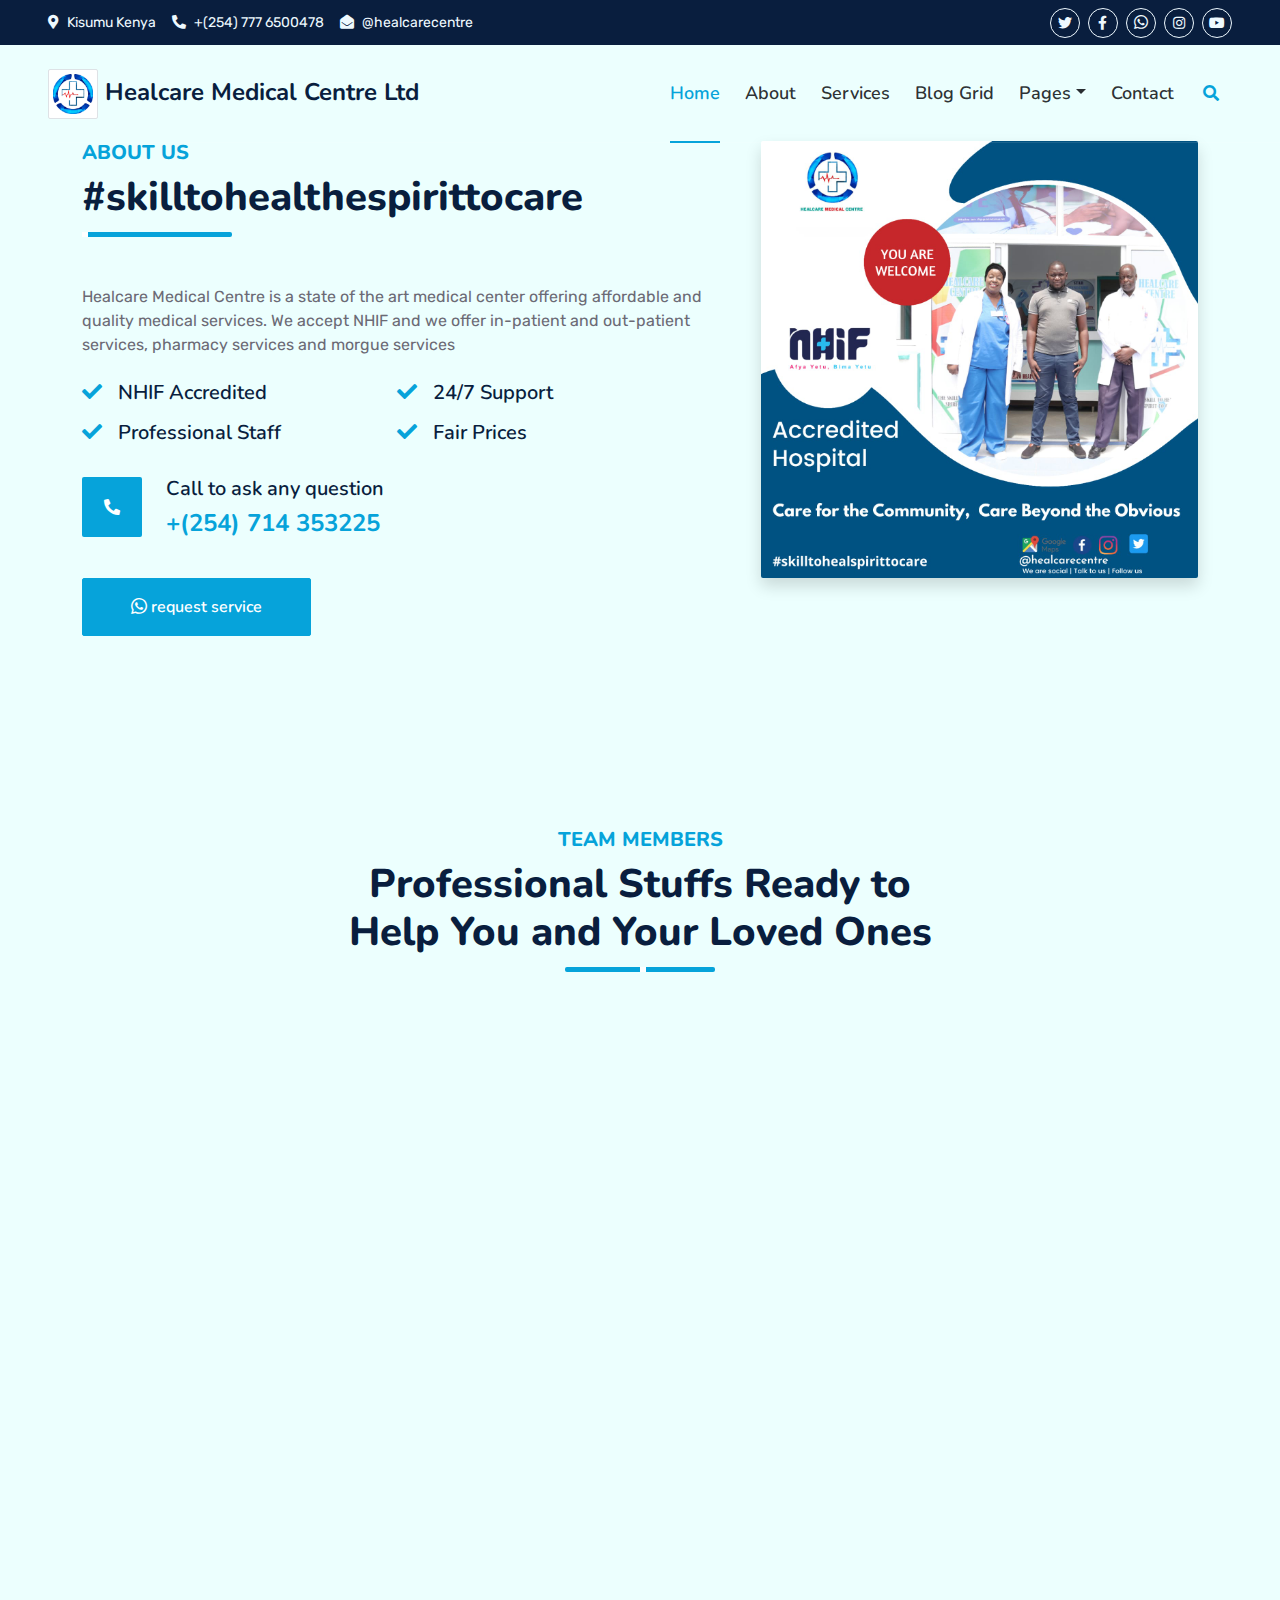
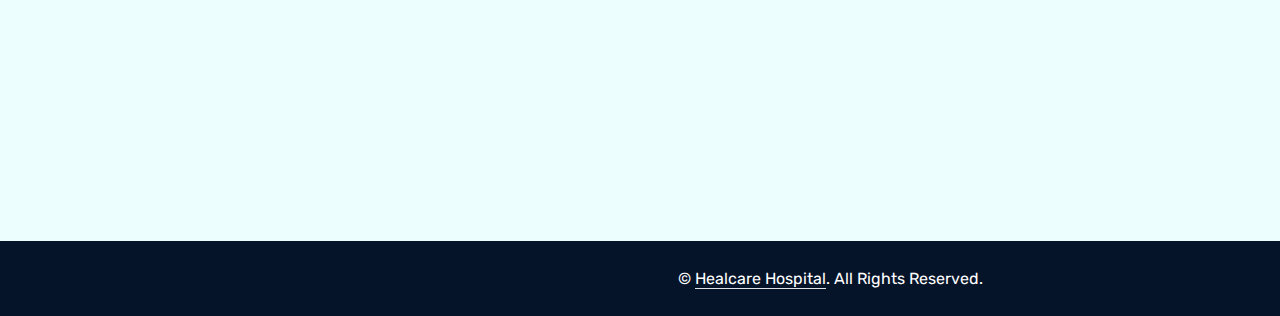
==== about.html @ 1aa5dd58 "change #103" ====
<!DOCTYPE html>
<html lang="en">

    <head>
        <meta charset="utf-8">
        <title>Star Healcare Medical Centre Ltd </title>
        <meta content="width=device-width, initial-scale=1.0" name="viewport">
        <meta content="Free HTML Templates" name="keywords">
        <meta content="Free HTML Templates" name="description">
    
        <!-- Favicon -->
        <link href="img/favicon.ico" rel="icon">
    
        <!-- Google Web Fonts -->
        <link rel="preconnect" href="https://fonts.googleapis.com">
        <link rel="preconnect" href="https://fonts.gstatic.com" crossorigin>
        <link href="https://fonts.googleapis.com/css2?family=Nunito:wght@400;600;700;800&family=Rubik:wght@400;500;600;700&display=swap" rel="stylesheet">
        <link rel="stylesheet" href="https://cdn.jsdelivr.net/npm/bootstrap@4.0.0/dist/css/bootstrap.min.css" integrity="sha384-Gn5384xqQ1aoWXA+058RXPxPg6fy4IWvTNh0E263XmFcJlSAwiGgFAW/dAiS6JXm" crossorigin="anonymous">
        <!-- Icon Font Stylesheet -->
        <link href="https://cdnjs.cloudflare.com/ajax/libs/font-awesome/5.10.0/css/all.min.css" rel="stylesheet">
        <link href="https://cdn.jsdelivr.net/npm/bootstrap-icons@1.4.1/font/bootstrap-icons.css" rel="stylesheet">
    
        <!-- Libraries Stylesheet -->
        <link href="lib/owlcarousel/assets/owl.carousel.min.css" rel="stylesheet">
        <link href="lib/animate/animate.min.css" rel="stylesheet">
    
        <!-- Customized Bootstrap Stylesheet -->
        <link href="css/bootstrap.min.css" rel="stylesheet">
    
        <!-- Template Stylesheet -->
        <link href="css/style.css" rel="stylesheet">
    </head>
    
    <body>
        <!-- Spinner Start -->
        <div id="spinner" class="show bg-white position-fixed translate-middle w-100 vh-100 top-50 start-50 d-flex align-items-center justify-content-center">
            <div class="spinner"></div>
        </div>
        <!-- Spinner End -->
    
    
        <!-- Topbar Start -->
        <div class="container-fluid bg-dark px-5 d-none d-lg-block">
            <div class="row gx-0">
                <div class="col-lg-8 text-center text-lg-start mb-2 mb-lg-0">
                    <div class="d-inline-flex align-items-center" style="height: 45px;">
                        <small class="me-3 text-light"><i class="fa fa-map-marker-alt me-2"></i>Kisumu Kenya</small>
                        <small class="me-3 text-light"><i class="fa fa-phone-alt me-2"></i>+(254) 777 6500478</small>
                        <small class="text-light"><i class="fa fa-envelope-open me-2"></i>@healcarecentre </small>
                    </div>
                </div>
                <div class="col-lg-4 text-center text-lg-end">
                    <div class="d-inline-flex align-items-center" style="height: 45px;">
                        <!--                               <a class="btn btn-primary btn-square me-2" href="https://twitter.com/healcarecentre?s=20&t=cLGIHlRNA7OYB41gTKgH4Q"><i class="fab fa-twitter fw-normal"></i></a>
                                    <a class="btn btn-primary btn-square me-2" href="https://web.facebook.com/healcarecentre/?__tn__=-UC*F"><i class="fab fa-facebook-f fw-normal"></i></a>
                                    <a class="btn btn-primary btn-square me-2" href="#"><i class="fab fa-linkedin-in fw-normal"></i></a>
                                    <a class="btn btn-primary btn-square" href="https://www.instagram.com/healcarecentre/?hl=en"><i class="fab fa-instagram fw-normal"></i></a>
                                </div> -->
                        <a class="btn btn-sm btn-outline-light btn-sm-square rounded-circle me-2" href="https://twitter.com/healcarecentre?s=20&t=cLGIHlRNA7OYB41gTKgH4Q"><i class="fab fa-twitter fw-normal"></i></a>
                        <a class="btn btn-sm btn-outline-light btn-sm-square rounded-circle me-2" href="https://web.facebook.com/healcarecentre/?__tn__=-UC*F"><i class="fab fa-facebook-f fw-normal"></i></a>
                        <a class="btn btn-sm btn-outline-light btn-sm-square rounded-circle me-2" href="https://l.facebook.com/l.php?u=https%3A%2F%2Fapi.whatsapp.com%2Fsend%3Fphone%3D254112651597%26app%3Dfacebook%26entry_point%3Dpage_cta%26fbclid%3DIwAR26jCcPArwJF7pMhak9y_AAHXJEJk9D_FTiBmDPggTOoFprSlUFi0fkgi0&h=AT1p98Kh1tfYW-lQr8XbxFYz3CtTOqSw7ZWZFYomG3YaAoXv2AP1JjJ27h910AXIwqHDCCfPxj9flFpnSR5taxZMDkR8gbsDKgyzsFLzni86rPJZeNqG4yoMuTQqyQ"><i class="bi bi-whatsapp"></i></a>
                        <a class="btn btn-sm btn-outline-light btn-sm-square rounded-circle me-2" href="https://www.instagram.com/healcarecentre/?hl=en"><i class="fab fa-instagram fw-normal"></i></a>
                        <a class="btn btn-sm btn-outline-light btn-sm-square rounded-circle" href=""><i class="fab fa-youtube fw-normal"></i></a>
                    </div>
                </div>
            </div>
        </div>
        <!-- T
        </div>
        Topbar End -->
    
    
        <!-- Navbar & Carousel Start -->
        <div class="container-fluid position-relative p-0">
            <nav class="navbar navbar-expand-lg navbar-dark px-5 py-3 py-lg-0">
                <a href="index.html" class="navbar-brand p-0">
                    <h4 class="m-0"><img src="img/heal.jpg" alt="log" class="img-thumbnail" style="width: 50px; height:50px; border: radius 20px;"> Healcare Medical Centre Ltd</h4>
                </a>
                <button class="navbar-toggler" type="button" data-bs-toggle="collapse" data-bs-target="#navbarCollapse">
                    <span class="fa fa-bars"></span>
                </button>
                <div class="collapse navbar-collapse" id="navbarCollapse">
                    <div class="navbar-nav ms-auto py-0">
                        <a href="index.html" class="nav-item nav-link active">Home</a>
                    <a href="about.html" class="nav-item nav-link">About</a>
                    <a href="service.html" class="nav-item nav-link">Services</a>
                    <a href="blog.html" class="nav-item nav-link">Blog Grid</a>
                           
                    <div class="nav-item dropdown">
                        <a href="#" class="nav-link dropdown-toggle" data-bs-toggle="dropdown">Pages</a>
                        <div class="dropdown-menu m-0">
                            
                            <a href="feature.html" class="dropdown-item">Our features</a>
                            <a href="team.html" class="dropdown-item">Team Members</a>
                        </div>
                    </div>
                        <a href="contact.html" class="nav-item nav-link">Contact</a>
                    </div>
                    <butaton type="button" class="btn text-primary ms-3" data-bs-toggle="modal" data-bs-target="#searchModal"><i class="fa fa-search"></i></butaton>
                   
                </div>
            </nav>
    
            <div id="header-carousel" class="carousel slide carousel-fade" data-bs-ride="carousel">
                <div class="carousel-inner">
                    <!-- <div class="carousel-item active">
                        <img class="w-100" src="img/carousel-01.jpg" alt="Image">
                        <div class="carousel-caption d-flex flex-column align-items-center justify-content-center">
                            <div class="p-3" style="max-width: 900px;">
                                <h1 class="text-white text-uppercase mb-3 animated slideInDown">About Us &rArr; </h1>
                                <h class="display-1 text-white mb-md-4 animated zoomIn">affordable and quality medical services</h1>
                                <a href="quote.html" class="btn btn-primary py-md-3 px-md-5 me-3 animated slideInLeft">service</a>
                                <a href="#contact" class="btn btn-outline-light py-md-3 px-md-5 animated slideInRight">Contact Us</a>
                            </div>
                        </div>
                    </div> -->
                    <!-- <div class="carousel-item">
                        <img class="w-100" src="img/carousel-03.jpg" alt="Image">
                        <div class="carousel-caption d-flex flex-column align-items-center justify-content-center">
                            <div class="p-3" style="max-width: 900px;">
                                <h5 class="text-white text-uppercase mb-3 animated slideInDown">About Us &rArr;</h5>
                                <h1 class="display-1 text-white mb-md-4 animated zoomIn">skill to heal & spirit to care</h1>
                                <a href="quote.html" class="btn btn-primary py-md-3 px-md-5 me-3 animated slideInLeft">Free Quote</a>
                                <a href="" class="btn btn-outline-light py-md-3 px-md-5 animated slideInRight">Contact Us</a>
                            </div>
                        </div>
                    </div> -->
                </div>
                <!-- <button class="carousel-control-prev" type="button" data-bs-target="#header-carousel"
                    data-bs-slide="prev">
                    <span class="carousel-control-prev-icon" aria-hidden="true"></span>
                    <span class="visually-hidden">Previous</span>
                </button> -->
                <!-- <button class="carousel-control-next" type="button" data-bs-target="#header-carousel"
                    data-bs-slide="next">
                    <span class="carousel-control-next-icon" aria-hidden="true"></span>
                    <span class="visually-hidden">Next</span>
                </button> -->
            </div>
        </div>
        <!-- Navbar & Carousel End -->
    
    

    <!-- Full Screen Search Start -->
    <div class="modal fade" id="searchModal" tabindex="-1">
        <div class="modal-dialog modal-fullscreen">
            <div class="modal-content" style="background: rgba(9, 30, 62, .7);">
                <div class="modal-header border-0">
                    <button type="button" class="btn bg-white btn-close" data-bs-dismiss="modal" aria-label="Close"></button>
                </div>
                <div class="modal-body d-flex align-items-center justify-content-center">
                    <div class="input-group" style="max-width: 600px;">
                        <input type="text" class="form-control bg-transparent border-primary p-3" placeholder="Type search keyword">
                        <button class="btn btn-primary px-4"><i class="bi bi-search"></i></button>
                    </div>
                </div>
            </div>
        </div>
    </div>
    <!-- Full Screen Search End -->


    <!-- About Start -->
    <div class="container-fluid py-5 wow fadeInUp" data-wow-delay="0.1s">
        <div class="container py-5">
            <div class="row g-5">
                <div class="col-lg-7">
                    <div class="section-title position-relative pb-3 mb-5">
                        <h5 class="fw-bold text-primary text-uppercase">About Us</h5>
                        <h1 class="mb-0">#skilltohealthespirittocare</h1>
                    </div>
                    <p class="mb-4">Healcare Medical Centre is a state of the art medical center offering affordable and quality medical services. We accept NHIF and we offer in-patient and out-patient services, pharmacy services and morgue services</p>
                    <div class="row g-0 mb-3">
                        <div class="col-sm-6 wow zoomIn" data-wow-delay="0.2s">
                            <h5 class="mb-3"><i class="fa fa-check text-primary me-3"></i>NHIF Accredited</h5>
                            <h5 class="mb-3"><i class="fa fa-check text-primary me-3"></i>Professional Staff</h5>
                        </div>
                        <div class="col-sm-6 wow zoomIn" data-wow-delay="0.4s">
                            <h5 class="mb-3"><i class="fa fa-check text-primary me-3"></i>24/7 Support</h5>
                            <h5 class="mb-3"><i class="fa fa-check text-primary me-3"></i>Fair Prices</h5>
                        </div>
                    </div>
                    <div class="d-flex align-items-center mb-4 wow fadeIn" data-wow-delay="0.6s">
                        <div class="bg-primary d-flex align-items-center justify-content-center rounded" style="width: 60px; height: 60px;">
                            <i class="fa fa-phone-alt text-white"></i>
                        </div>
                        <div class="ps-4">
                            <h5 class="mb-2">Call to ask any question</h5>
                            <h4 class="text-primary mb-0">+(254) 714 353225 </h4>
                        </div>
                    </div>
                    <a class="btn btn-primary py-3 px-5 mt-3 wow zoomIn" data-wow-delay="0.9s" href="https://l.facebook.com/l.php?u=https%3A%2F%2Fapi.whatsapp.com%2Fsend%3Fphone%3D254112651597%26app%3Dfacebook%26entry_point%3Dpage_cta%26fbclid%3DIwAR26jCcPArwJF7pMhak9y_AAHXJEJk9D_FTiBmDPggTOoFprSlUFi0fkgi0&h=AT1p98Kh1tfYW-lQr8XbxFYz3CtTOqSw7ZWZFYomG3YaAoXv2AP1JjJ27h910AXIwqHDCCfPxj9flFpnSR5taxZMDkR8gbsDKgyzsFLzni86rPJZeNqG4yoMuTQqyQ"><i class="bi bi-whatsapp"></i> request service</a>

                
                </div>
                <div class="col-lg-5 col-sm-12" >
                    <div class="">
                        <img class=" rounded wow zoomIn shadow" data-wow-delay=0.9s" src="img/about_page.jpg" style="width:100%; object-fit: container;">
                    </div>
                </div>
            </div>
        </div>
    </div>
    <!-- About End -->


    <!-- Team Start -->
    <div class="container-fluid py-5 wow fadeInUp" data-wow-delay="0.1s">
        <div class="container py-5">
            <div class="section-title text-center position-relative pb-3 mb-5 mx-auto" style="max-width: 600px;">
                <h5 class="fw-bold text-primary text-uppercase">Team Members</h5>
                <h1 class="mb-0">Professional Stuffs Ready to Help You and Your Loved Ones </h1>
            </div>
            <div class="row g-5">
                <div class="col-lg-4 wow slideInUp" data-wow-delay="0.3s">
                    <div class="team-item bg-light rounded overflow-hidden">
                        <div class="team-img position-relative overflow-hidden">
                            <img class="img-fluid w-100" src="img/teamstar1.jpg" alt="">
                            <!-- <div class="team-social">
                                <a class="btn btn-lg btn-primary btn-lg-square rounded" href=""><i class="fab fa-twitter fw-normal"></i></a>
                                <a class="btn btn-lg btn-primary btn-lg-square rounded" href=""><i class="fab fa-facebook-f fw-normal"></i></a>
                                <a class="btn btn-lg btn-primary btn-lg-square rounded" href=""><i class="fab fa-instagram fw-normal"></i></a>
                                <a class="btn btn-lg btn-primary btn-lg-square rounded" href=""><i class="fab fa-linkedin-in fw-normal"></i></a>
                            </div> -->
                        </div>
                        <div class="text-center py-4">
                            
                        </div>
                    </div>
                </div>
                <div class="col-lg-4 wow slideInUp" data-wow-delay="0.6s">
                    <div class="team-item bg-light rounded overflow-hidden">
                        <div class="team-img position-relative overflow-hidden">
                            <img class="img-fluid w-100" src="img/teamstar2.jpg" alt="">
                            <!-- <div class="team-social">
                                <a class="btn btn-lg btn-primary btn-lg-square rounded" href=""><i class="fab fa-twitter fw-normal"></i></a>
                                <a class="btn btn-lg btn-primary btn-lg-square rounded" href=""><i class="fab fa-facebook-f fw-normal"></i></a>
                                <a class="btn btn-lg btn-primary btn-lg-square rounded" href=""><i class="fab fa-instagram fw-normal"></i></a>
                                <a class="btn btn-lg btn-primary btn-lg-square rounded" href=""><i class="fab fa-linkedin-in fw-normal"></i></a>
                            </div> -->
                        </div>
                        <div class="text-center py-4">
                            
                        </div>
                    </div>
                </div>
                <div class="col-lg-4 wow slideInUp" data-wow-delay="0.9s">
                    <div class="team-item bg-light rounded overflow-hidden">
                        <div class="team-img position-relative overflow-hidden">
                            <img class="img-fluid w-100" src="img/teamstar3.jpg" alt="">
                            <!-- <div class="team-social">
                                <a class="btn btn-lg btn-primary btn-lg-square rounded" href=""><i class="fab fa-twitter fw-normal"></i></a>
                                <a class="btn btn-lg btn-primary btn-lg-square rounded" href="https://web.facebook.com/healcarecentre/" target="_blank"><i class="fab fa-facebook-f fw-normal"></i></a>
                                <a class="btn btn-lg btn-primary btn-lg-square rounded" href=""><i class="fab fa-instagram fw-normal"></i></a>
                                <a class="btn btn-lg btn-primary btn-lg-square rounded" href=""><i class="fab fa-linkedin-in fw-normal"></i></a>
                            </div> -->
                        </div>
                        <div class="text-center py-4">
                            
                        </div>
                    </div>
                </div>
            </div>
        </div>
    </div>
    <!-- Team End -->


    <!-- Vendor Start -->
    <!-- <div class="container-fluid py-5 wow fadeInUp" data-wow-delay="0.1s">
        <div class="container py-5 mb-5">
            <div class="bg-white">
                <div class="owl-carousel vendor-carousel">
                    <img src="img/vendor-1.jpg" alt="">
                    <img src="img/vendor-2.jpg" alt="">
                    <img src="img/vendor-3.jpg" alt="">
                    <img src="img/vendor-4.jpg" alt="">
                    <img src="img/vendor-5.jpg" alt="">
                    <img src="img/vendor-6.jpg" alt="">
                    <img src="img/vendor-7.jpg" alt="">
                    <img src="img/vendor-8.jpg" alt="">
                    <img src="img/vendor-9.jpg" alt="">
                </div>
            </div>
        </div>
    </div> -->
    <!-- Vendor End -->
    

    <!-- Footer Start -->
     <!-- Footer Start -->
     <div class="container-fluid bg-dark text-light mt-5 wow fadeInUp" data-wow-delay="0.1s">
        <div class="container">
            <div class="row">
                <div class="col-lg-4 col-md-6 col-sm-6 footer-about">
                    <!-- <div class="d-flex flex-column align-items-center justify-content-center text-center h-100 bg-primary p-4"> -->
                        <a href="index.html" class="navbar-brand">
                            <h3 class="m-0 text-white">Star Healcare <br> Medical Centre</h3>
                        </a>
                        <p class="mt-3 mb-4">state of the art medical center offering affordable and quality medical services. We accept NHIF and we offer in-patient and out-patient services, pharmacy services and morgue services. Talk to us</p>
                        <!-- <form action="">
                            <div class="input-group">
                                <input type="text" class="form-control border-white p-3" placeholder="Your Email">
                                <button class="btn btn-dark">0777 650048</button>
                            </div>
                        </form> -->
                    <!-- </div> -->
                </div>
                <div class="col-lg-8 col-md-6">
                    <div class="row gx-5">
                        <div class="col-lg-4 col-md-12 pt-5 mb-5">
                            <div class="section-title section-title-sm position-relative pb-3 mb-4">
                                <h3 class="text-light mb-0">Get In Touch</h3>
                            </div>
                            <div class="d-flex mb-2">
                                <i class="bi bi-geo-alt text-primary me-2"></i>
                                <p class="mb-0">Kisumu</p>
                            </div>
                            <div class="d-flex mb-2">
                                <i class="bi bi-envelope-open text-primary me-2"></i>
                                <p class="mb-0">healcarecentre@gmail.com</p>
                            </div>
                            <div class="d-flex mb-2">
                                <i class="bi bi-telephone text-primary me-2"></i>
                                <p class="mb-0">+254 777 650048</p>
                            </div>
                            
                        </div>
                        <div class="col-lg-4 col-md-12 pt-0 pt-lg-5 mb-5">
                            <div class="section-title section-title-sm position-relative pb-3 mb-4">
                                <h3 class="text-light mb-0">Our Social Medial Handles</h3>
                            </div>
                            <div class="d-flex mt-4">
                                <a class="btn btn-primary btn-square me-2" href="https://twitter.com/healcarecentre?s=20&t=cLGIHlRNA7OYB41gTKgH4Q"><i class="fab fa-twitter fw-normal"></i></a>
                                <a class="btn btn-primary btn-square me-2" href="https://web.facebook.com/healcarecentre/?__tn__=-UC*F"><i class="fab fa-facebook-f fw-normal"></i></a>
                                <a class="btn btn-primary btn-square me-2" href="https://l.facebook.com/l.php?u=https%3A%2F%2Fapi.whatsapp.com%2Fsend%3Fphone%3D254112651597%26app%3Dfacebook%26entry_point%3Dpage_cta%26fbclid%3DIwAR26jCcPArwJF7pMhak9y_AAHXJEJk9D_FTiBmDPggTOoFprSlUFi0fkgi0&h=AT1p98Kh1tfYW-lQr8XbxFYz3CtTOqSw7ZWZFYomG3YaAoXv2AP1JjJ27h910AXIwqHDCCfPxj9flFpnSR5taxZMDkR8gbsDKgyzsFLzni86rPJZeNqG4yoMuTQqyQ"><i class="bi bi-whatsapp"></i></a>
                                <a class="btn btn-primary btn-square" href="https://www.instagram.com/healcarecentre/?hl=en"><i class="fab fa-instagram fw-normal"></i></a>
                            </div>
                        </div>
                        <div class="col-lg-4 col-md-12 pt-0 pt-lg-5 mb-5">
                            <div class="section-title section-title-sm position-relative pb-3 mb-4">
                                <h3 class="text-light mb-0">Popular Links</h3>
                            </div>
                            <div class="link-animated d-flex flex-column justify-content-start">
                                <a class="text-light mb-2" href="#"><i class="bi bi-arrow-right text-primary me-2"></i>Our Services</a>
                                <a class="text-light mb-2" href="#"><i class="bi bi-arrow-right text-primary me-2"></i>Meet The Team</a>
                                <a class="text-light mb-2" href="#"><i class="bi bi-arrow-right text-primary me-2"></i>Latest Blog</a>
                                <a class="text-light" href="career.html"><i class="bi bi-arrow-right text-primary me-2"></i>Career</a>
                            </div>
                        </div>
                    </div>
                </div>
            </div>
        </div>
    </div>
    <div class="container-fluid text-white" style="background: #061429;">
        <div class="container text-center">
            <div class="row justify-content-end">
                <div class="col-lg-8 col-md-6">
                    <div class="d-flex align-items-center justify-content-center" style="height: 75px;">
                        <p class="mb-0">&copy; <a class="text-white border-bottom" href="#">Healcare Hospital</a>. All Rights Reserved. 
						
						<!--/*** This template is free as long as you keep the footer author’s credit link/attribution link/backlink. If you'd like to use the template without the footer author’s credit link/attribution link/backlink, you can purchase the Credit Removal License from "https://htmlcodex.com/credit-removal". Thank you for your support. ***/-->
						<!-- Designed by <a class="text-white border-bottom" href="https://htmlcodex.com">HTML Codex</a></p>
                        <br>Distributed By: <a class="border-bottom" href="https://themewagon.com" target="_blank">ThemeWagon</a> -->
                    </div>
                </div>
            </div>
        </div>
    </div>
    <!-- Footer End -->


    <!-- Back to Top -->
    <a href="#" class="btn btn-lg btn-primary btn-lg-square rounded back-to-top"><i class="bi bi-arrow-up"></i></a>


    <!-- JavaScript Libraries -->
    <script src="https://code.jquery.com/jquery-3.4.1.min.js"></script>
    <script src="https://cdn.jsdelivr.net/npm/bootstrap@5.0.0/dist/js/bootstrap.bundle.min.js"></script>
    <script src="lib/wow/wow.min.js"></script>
    <script src="lib/easing/easing.min.js"></script>
    <script src="lib/waypoints/waypoints.min.js"></script>
    <script src="lib/counterup/counterup.min.js"></script>
    <script src="lib/owlcarousel/owl.carousel.min.js"></script>

    <!-- Template Javascript -->
    <script src="js/main.js"></script>
</body>

</html>
---- css/style.css ----
/********** Template CSS **********/
body{
    background-color: #00ffee13;

}
:root {
    --primary: #06A3DA;
    --secondary: #34AD54;
    --light: #EEF9FF;
    --dark: #091E3E;
}


/*** Spinner ***/
.spinner {
    width: 40px;
    height: 40px;
    background: var(--primary);
    margin: 100px auto;
    -webkit-animation: sk-rotateplane 1.2s infinite ease-in-out;
    animation: sk-rotateplane 1.2s infinite ease-in-out;
}

@-webkit-keyframes sk-rotateplane {
    0% {
        -webkit-transform: perspective(120px)
    }
    50% {
        -webkit-transform: perspective(120px) rotateY(180deg)
    }
    100% {
        -webkit-transform: perspective(120px) rotateY(180deg) rotateX(180deg)
    }
}

@keyframes sk-rotateplane {
    0% {
        transform: perspective(120px) rotateX(0deg) rotateY(0deg);
        -webkit-transform: perspective(120px) rotateX(0deg) rotateY(0deg)
    }
    50% {
        transform: perspective(120px) rotateX(-180.1deg) rotateY(0deg);
        -webkit-transform: perspective(120px) rotateX(-180.1deg) rotateY(0deg)
    }
    100% {
        transform: perspective(120px) rotateX(-180deg) rotateY(-179.9deg);
        -webkit-transform: perspective(120px) rotateX(-180deg) rotateY(-179.9deg);
    }
}

#spinner {
    opacity: 0;
    visibility: hidden;
    transition: opacity .5s ease-out, visibility 0s linear .5s;
    z-index: 99999;
}

#spinner.show {
    transition: opacity .5s ease-out, visibility 0s linear 0s;
    visibility: visible;
    opacity: 1;
}


/*** Heading ***/
h1,
h2,
.fw-bold {
    font-weight: 800 !important;
}

h3,
h4,
.fw-semi-bold {
    font-weight: 700 !important;
}

h5,
h6,
.fw-medium {
    font-weight: 600 !important;
}


/*** Button ***/
.btn {
    font-family: 'Nunito', sans-serif;
    font-weight: 600;
    transition: .5s;
}

.btn-primary,
.btn-secondary {
    color: #FFFFFF;
    box-shadow: inset 0 0 0 50px transparent;
}

.btn-primary:hover {
    box-shadow: inset 0 0 0 0 var(--primary);
}

.btn-secondary:hover {
    box-shadow: inset 0 0 0 0 var(--secondary);
}

.btn-square {
    width: 36px;
    height: 36px;
}

.btn-sm-square {
    width: 30px;
    height: 30px;
}

.btn-lg-square {
    width: 48px;
    height: 48px;
}

.btn-square,
.btn-sm-square,
.btn-lg-square {
    padding-left: 0;
    padding-right: 0;
    text-align: center;
}


/*** Navbar ***/
.navbar-dark .navbar-nav .nav-link {
    font-family: 'Nunito', sans-serif;
    position: relative;
    margin-left: 25px;
    padding: 35px 0;
    color: #030509d6;
    font-size: 18px;
    font-weight: 600;
    outline: none;
    transition: .5s;
}

.sticky-top.navbar-dark .navbar-nav .nav-link {
    padding: 20px 0;
    color: var(--dark);
}

.navbar-dark .navbar-nav .nav-link:hover,
.navbar-dark .navbar-nav .nav-link.active {
    color: var(--primary);
}

.navbar-dark .navbar-brand h1 {
    color: #FFFFFF;
}

.navbar-dark .navbar-toggler {
    color: var(--primary) !important;
    border-color: var(--primary) !important;
}

@media (max-width: 991.98px) {
    .sticky-top.navbar-dark {
        position: relative;
        background: #FFFFFF;
    }

    .navbar-dark .navbar-nav .nav-link,
    .navbar-dark .navbar-nav .nav-link.show,
    .sticky-top.navbar-dark .navbar-nav .nav-link {
        padding: 10px 0;
        color: var(--dark);
    }

    .navbar-dark .navbar-brand h1 {
        color: var(--primary);
    }
}

@media (min-width: 992px) {
    .navbar-dark {
        position: absolute;
        width: 100%;
        top: 0;
        left: 0;
        border-bottom: 1px solid rgba(256, 256, 256, .1);
        z-index: 999;
    }
    
    .sticky-top.navbar-dark {
        position: fixed;
        background: #FFFFFF;
    }

    .navbar-dark .navbar-nav .nav-link::before {
        position: absolute;
        content: "";
        width: 0;
        height: 2px;
        bottom: -1px;
        left: 50%;
        background: var(--primary);
        transition: .5s;
    }

    .navbar-dark .navbar-nav .nav-link:hover::before,
    .navbar-dark .navbar-nav .nav-link.active::before {
        width: 100%;
        left: 0;
    }

    .navbar-dark .navbar-nav .nav-link.nav-contact::before {
        display: none;
    }

    .sticky-top.navbar-dark .navbar-brand h1 {
        color: var(--primary);
    }
}


/*** Carousel ***/
.carousel-caption {
    top: 0;
    left: 0;
    right: 0;
    bottom: 0;
    background: rgba(43, 81, 138, 0.47);
    z-index: 1;
}

@media (max-width: 576px) {
    .carousel-caption h5 {
        font-size: 14px;
        font-weight: 500 !important;
    }

    .carousel-caption h1 {
        font-size: 30px;
        font-weight: 600 !important;
    }
}

.carousel-control-prev,
.carousel-control-next {
    width: 10%;
}

.carousel-control-prev-icon,
.carousel-control-next-icon {
    width: 3rem;
    height: 3rem;
}


/*** Section Title ***/
.section-title::before {
    position: absolute;
    content: "";
    width: 150px;
    height: 5px;
    left: 0;
    bottom: 0;
    background: var(--primary);
    border-radius: 2px;
}

.section-title.text-center::before {
    left: 50%;
    margin-left: -75px;
}

.section-title.section-title-sm::before {
    width: 90px;
    height: 3px;
}

.section-title::after {
    position: absolute;
    content: "";
    width: 6px;
    height: 5px;
    bottom: 0px;
    background: #FFFFFF;
    -webkit-animation: section-title-run 5s infinite linear;
    animation: section-title-run 5s infinite linear;
}

.section-title.section-title-sm::after {
    width: 4px;
    height: 3px;
}

.section-title.text-center::after {
    -webkit-animation: section-title-run-center 5s infinite linear;
    animation: section-title-run-center 5s infinite linear;
}

.section-title.section-title-sm::after {
    -webkit-animation: section-title-run-sm 5s infinite linear;
    animation: section-title-run-sm 5s infinite linear;
}

@-webkit-keyframes section-title-run {
    0% {left: 0; } 50% { left : 145px; } 100% { left: 0; }
}

@-webkit-keyframes section-title-run-center {
    0% { left: 50%; margin-left: -75px; } 50% { left : 50%; margin-left: 45px; } 100% { left: 50%; margin-left: -75px; }
}

@-webkit-keyframes section-title-run-sm {
    0% {left: 0; } 50% { left : 85px; } 100% { left: 0; }
}


/*** Service ***/
.service-item {
    position: relative;
    height: 300px;
    padding: 0 30px;
    transition: .5s;
}

.service-item .service-icon {
    margin-bottom: 30px;
    width: 60px;
    height: 60px;
    display: flex;
    align-items: center;
    justify-content: center;
    background: var(--primary);
    border-radius: 2px;
    transform: rotate(-45deg);
}

.service-item .service-icon i {
    transform: rotate(45deg);
}

.service-item a.btn {
    position: absolute;
    width: 60px;
    bottom: -48px;
    left: 50%;
    margin-left: -30px;
    opacity: 0;
}

.service-item:hover a.btn {
    bottom: -24px;
    opacity: 1;
}


/*** Testimonial ***/
.testimonial-carousel .owl-dots {
    margin-top: 15px;
    display: flex;
    align-items: flex-end;
    justify-content: center;
}

.testimonial-carousel .owl-dot {
    position: relative;
    display: inline-block;
    margin: 0 5px;
    width: 15px;
    height: 15px;
    background: #DDDDDD;
    border-radius: 2px;
    transition: .5s;
}

.testimonial-carousel .owl-dot.active {
    width: 30px;
    background: var(--primary);
}

.testimonial-carousel .owl-item.center {
    position: relative;
    z-index: 1;
}

.testimonial-carousel .owl-item .testimonial-item {
    transition: .5s;
}

.testimonial-carousel .owl-item.center .testimonial-item {
    background: #FFFFFF !important;
    box-shadow: 0 0 30px #DDDDDD;
}


/*** Team ***/
.team-item {
    transition: .5s;
}

.team-social {
    position: absolute;
    width: 100%;
    height: 100%;
    top: 0;
    left: 0;
    display: flex;
    align-items: center;
    justify-content: center;
    transition: .5s;
}

.team-social a.btn {
    position: relative;
    margin: 0 3px;
    margin-top: 100px;
    opacity: 0;
}

.team-item:hover {
    box-shadow: 0 0 30px #DDDDDD;
}

.team-item:hover .team-social {
    background: rgba(9, 30, 62, .7);
}

.team-item:hover .team-social a.btn:first-child {
    opacity: 1;
    margin-top: 0;
    transition: .3s 0s;
}

.team-item:hover .team-social a.btn:nth-child(2) {
    opacity: 1;
    margin-top: 0;
    transition: .3s .05s;
}

.team-item:hover .team-social a.btn:nth-child(3) {
    opacity: 1;
    margin-top: 0;
    transition: .3s .1s;
}

.team-item:hover .team-social a.btn:nth-child(4) {
    opacity: 1;
    margin-top: 0;
    transition: .3s .15s;
}

.team-item .team-img img,
.blog-item .blog-img img  {
    transition: .5s;
}

.team-item:hover .team-img img,
.blog-item:hover .blog-img img {
    transform: scale(1.15);
}


/*** Miscellaneous ***/
@media (min-width: 991.98px) {
    .facts {
        position: relative;
        margin-top: -75px;
        z-index: 1;
    }
}

.back-to-top {
    position: fixed;
    display: none;
    right: 45px;
    bottom: 45px;
    z-index: 99;
}

.bg-header {
    background: linear-gradient(rgba(9, 30, 62, 0.319), rgba(9, 30, 62, 0.59)), url(../img/services_car.jpg) center center no-repeat;
    background-size: cover;
}

.link-animated a {
    transition: .5s;
}

.link-animated a:hover {
    padding-left: 10px;
}

@media (min-width: 767.98px) {
    .footer-about {
        margin-bottom: -75px;
    }
}
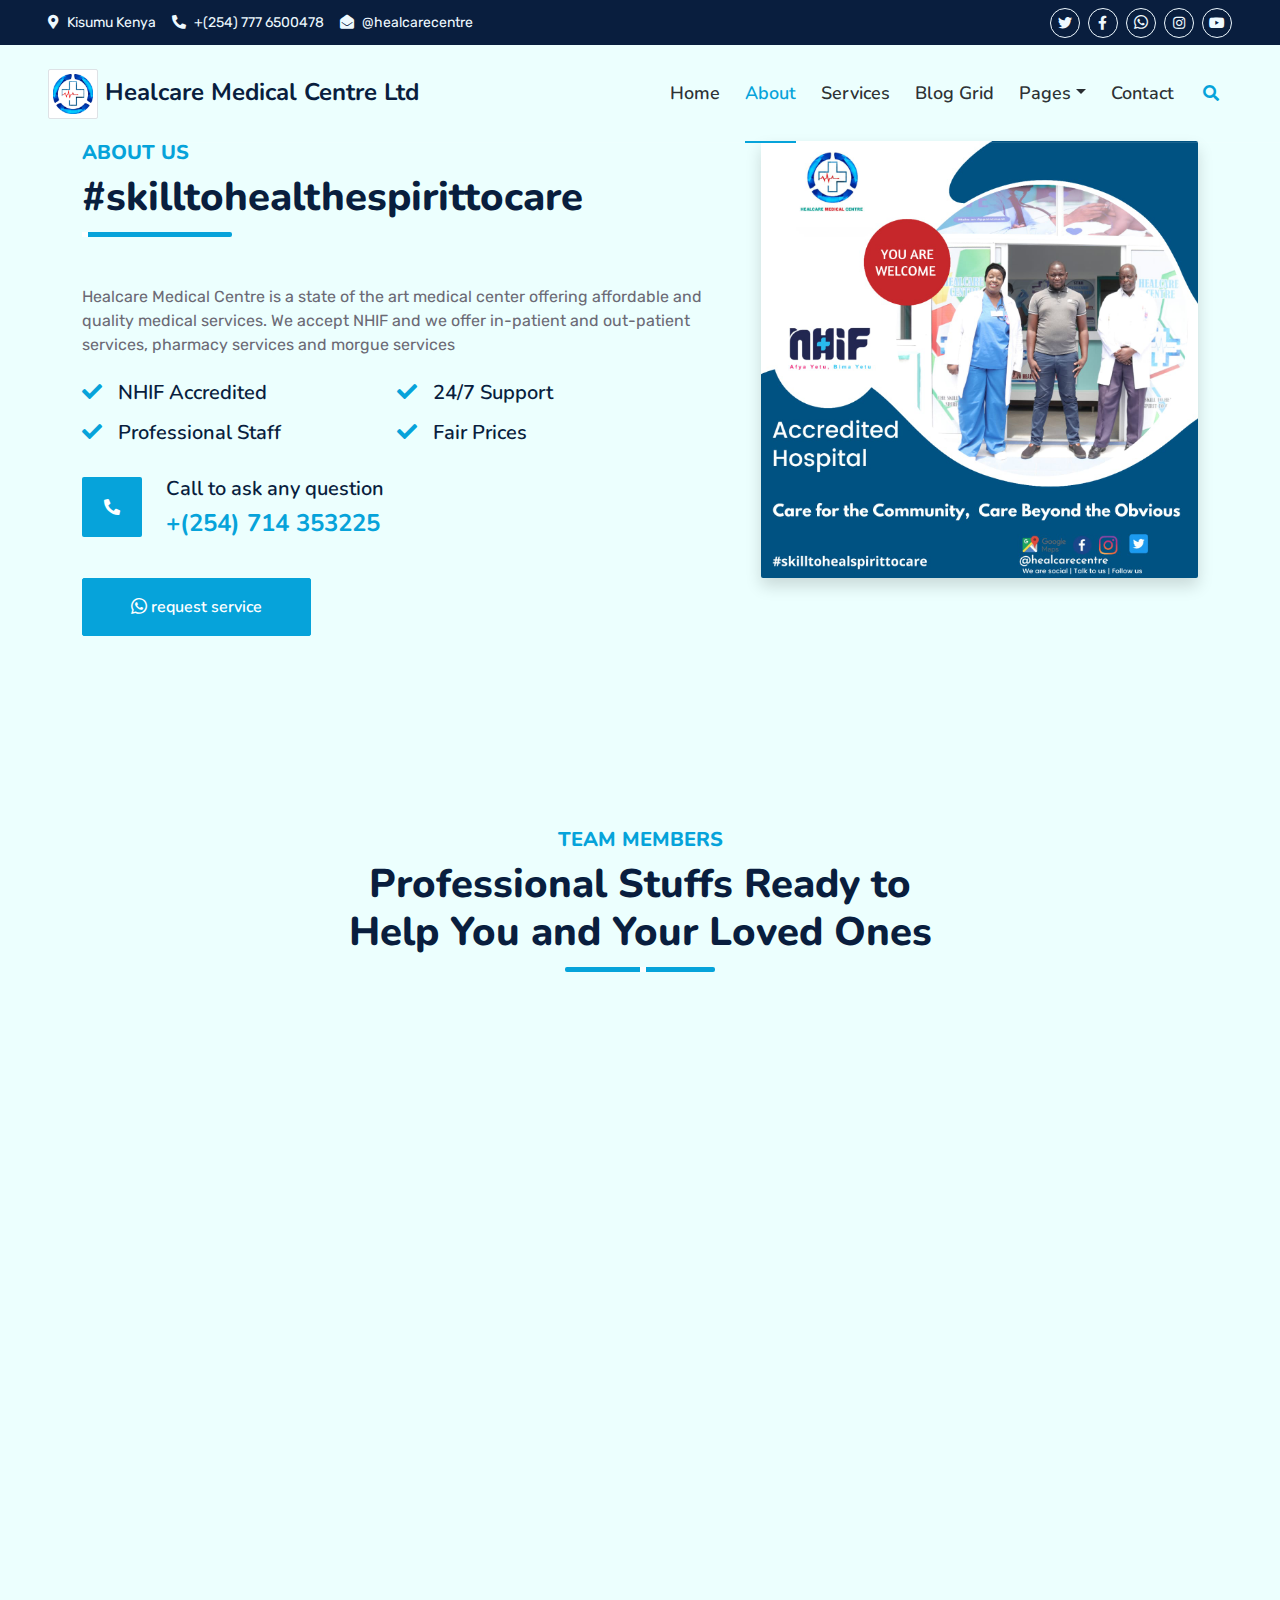
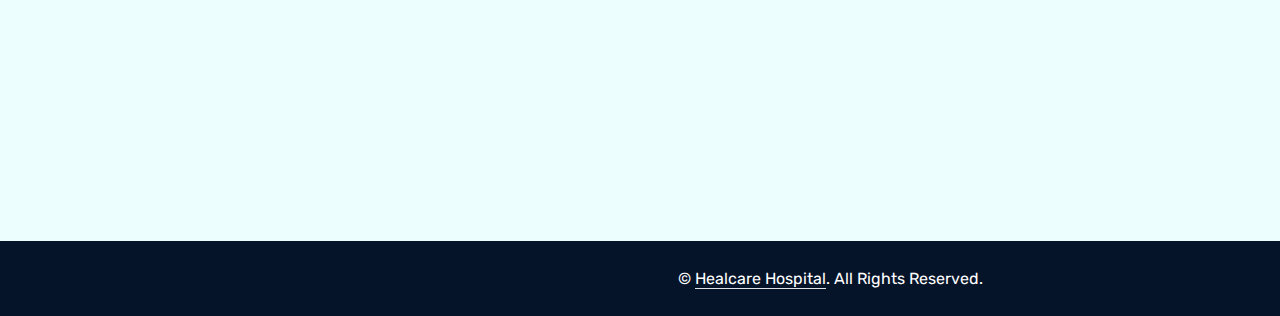
==== commit d99228de: "change #105" ====
--- a/about.html
+++ b/about.html
@@ -81,8 +81,8 @@
                 </button>
                 <div class="collapse navbar-collapse" id="navbarCollapse">
                     <div class="navbar-nav ms-auto py-0">
-                        <a href="index.html" class="nav-item nav-link active">Home</a>
-                    <a href="about.html" class="nav-item nav-link">About</a>
+                        <a href="index.html" class="nav-item nav-link">Home</a>
+                    <a href="about.html" class="nav-item nav-link active">About</a>
                     <a href="service.html" class="nav-item nav-link">Services</a>
                     <a href="blog.html" class="nav-item nav-link">Blog Grid</a>
                            
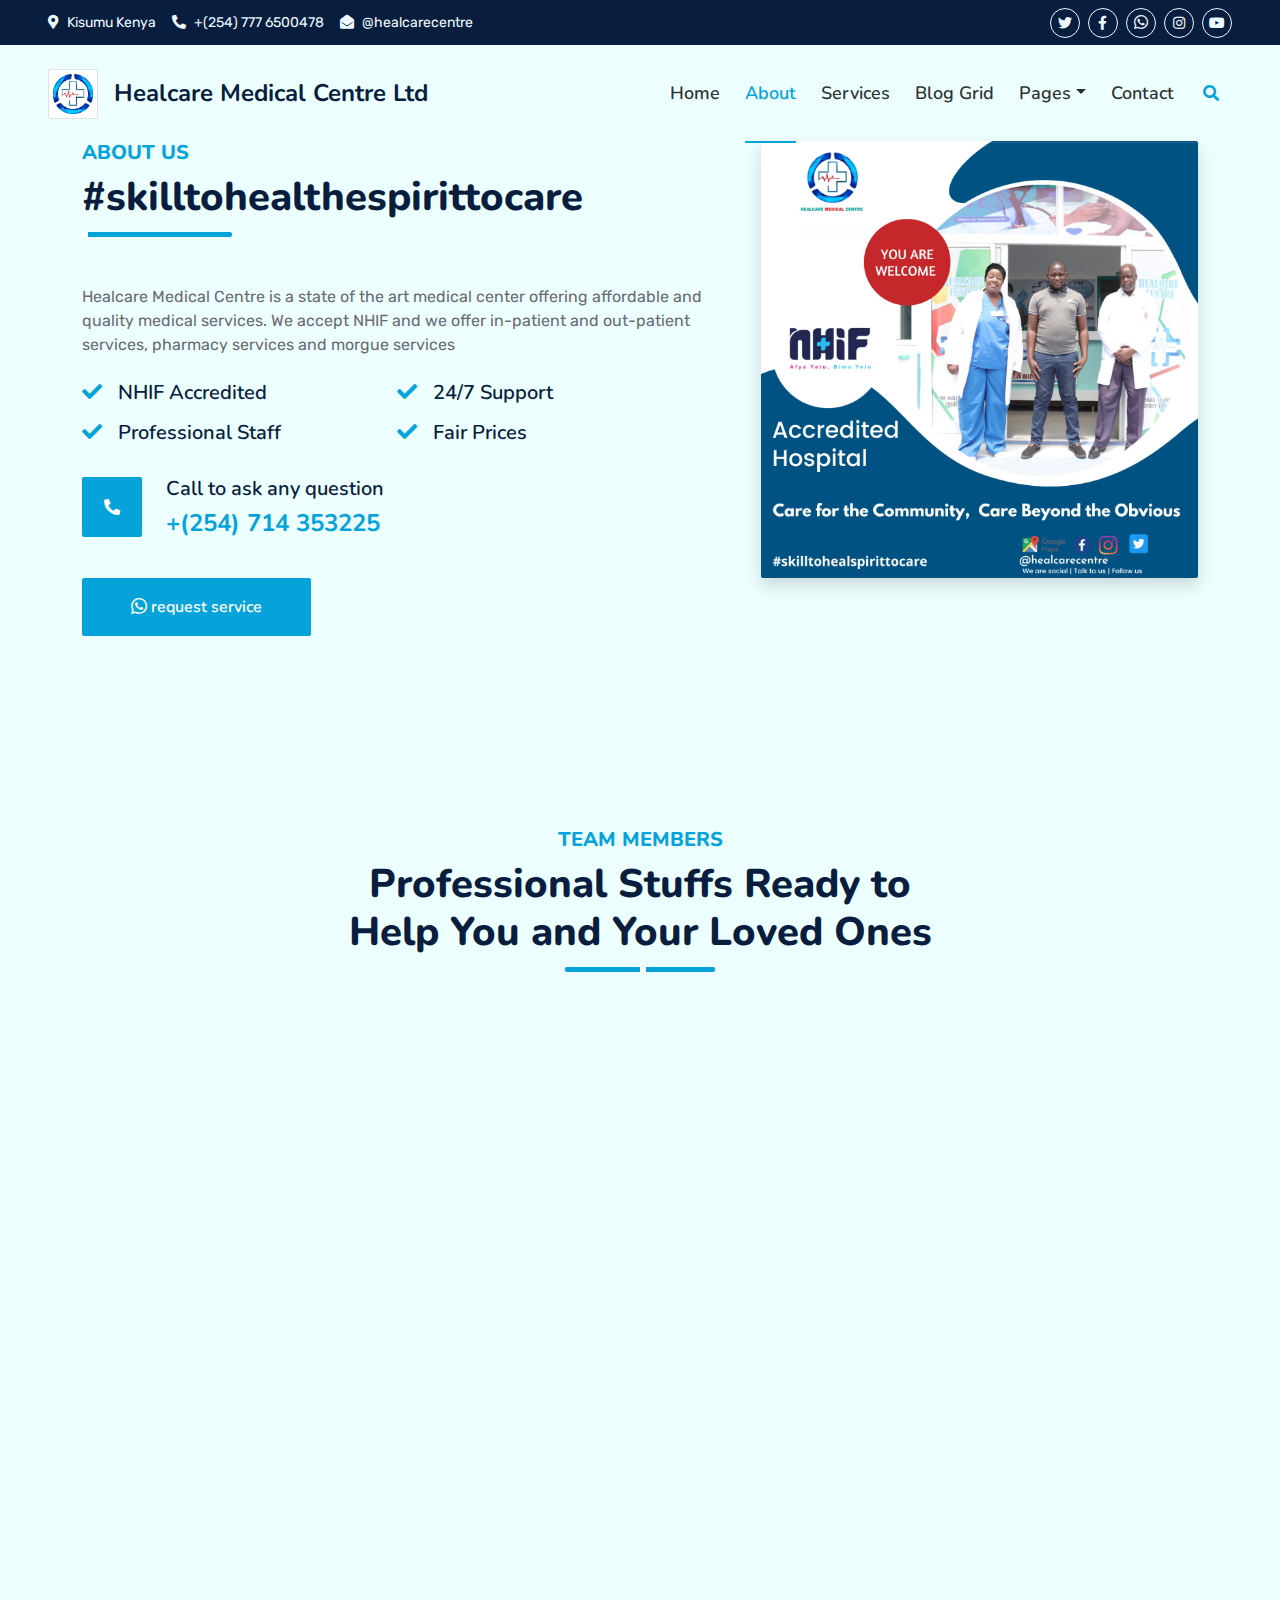
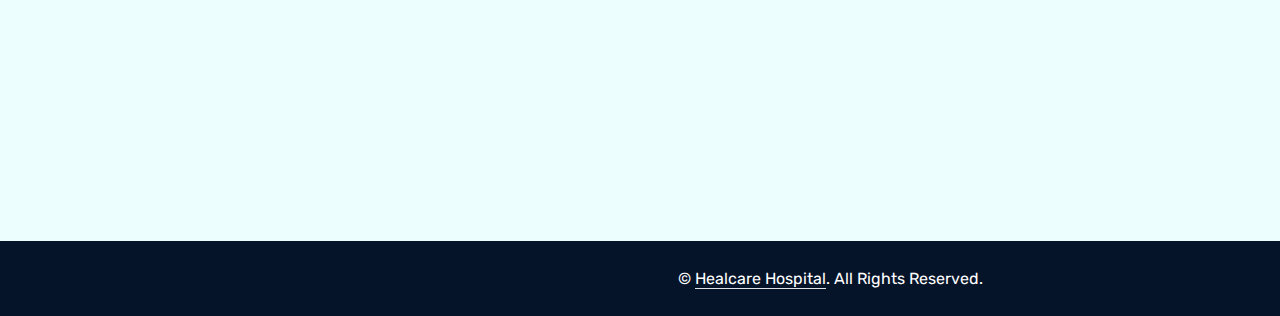
==== commit 700db4c3: "revamp navbar" ====
--- a/about.html
+++ b/about.html
@@ -74,12 +74,15 @@
         <div class="container-fluid position-relative p-0">
             <nav class="navbar navbar-expand-lg navbar-dark px-5 py-3 py-lg-0">
                 <a href="index.html" class="navbar-brand p-0">
-                    <h4 class="m-0"><img src="img/heal.jpg" alt="log" class="img-thumbnail" style="width: 50px; height:50px; border: radius 20px;"> Healcare Medical Centre Ltd</h4>
+                    <img src="img/heal.jpg" alt="log" class="img-thumbnail" style="width: 50px; height:50px; border: radius 20px;"> 
+                    
                 </a>
+                
                 <button class="navbar-toggler" type="button" data-bs-toggle="collapse" data-bs-target="#navbarCollapse">
                     <span class="fa fa-bars"></span>
                 </button>
                 <div class="collapse navbar-collapse" id="navbarCollapse">
+                    <h4 class="m-0">Healcare Medical Centre Ltd</h4>
                     <div class="navbar-nav ms-auto py-0">
                         <a href="index.html" class="nav-item nav-link">Home</a>
                     <a href="about.html" class="nav-item nav-link active">About</a>
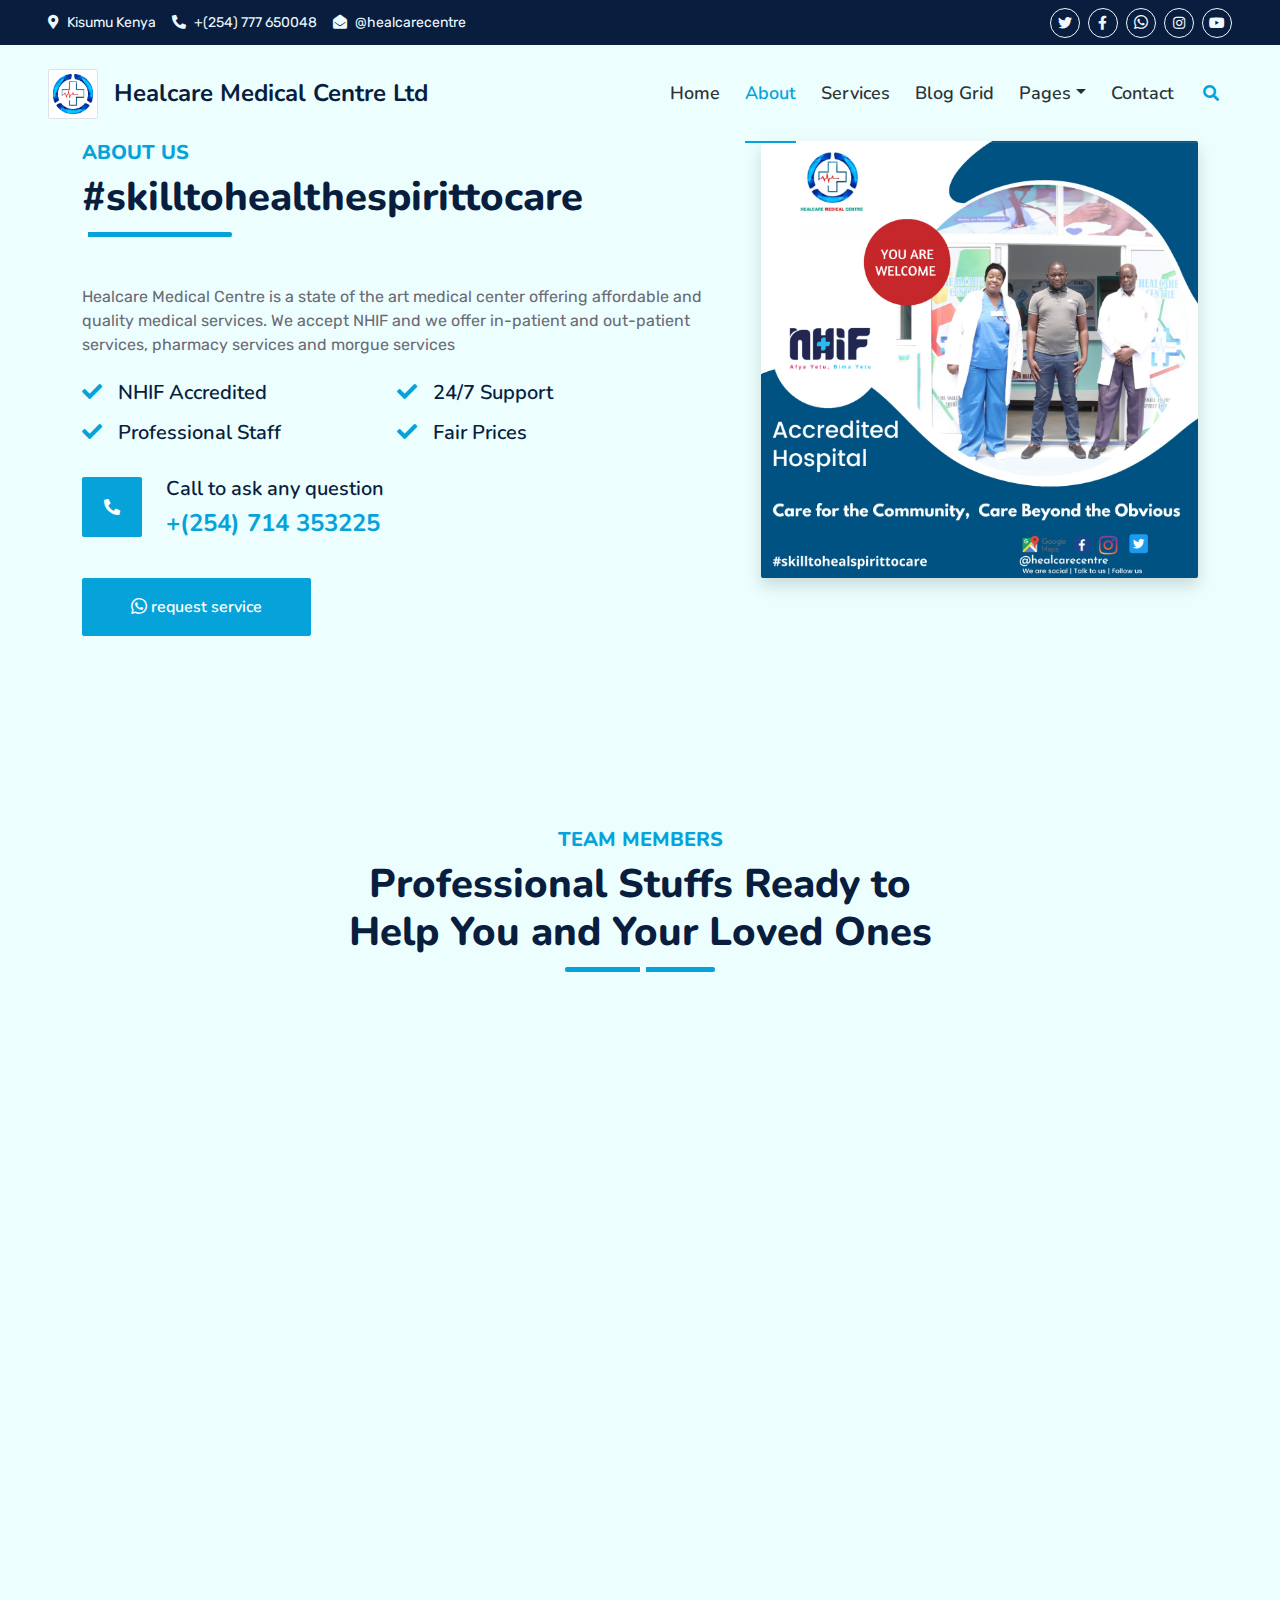
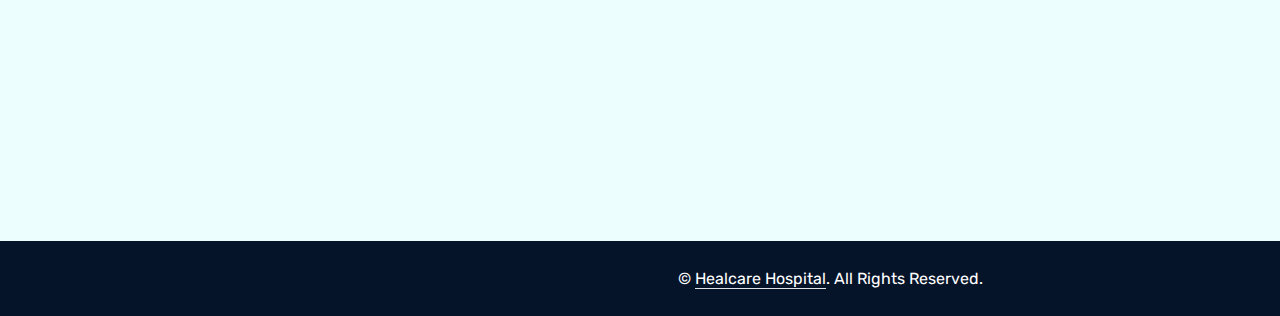
==== commit 51be1dc4: "change error" ====
--- a/about.html
+++ b/about.html
@@ -45,7 +45,7 @@
                 <div class="col-lg-8 text-center text-lg-start mb-2 mb-lg-0">
                     <div class="d-inline-flex align-items-center" style="height: 45px;">
                         <small class="me-3 text-light"><i class="fa fa-map-marker-alt me-2"></i>Kisumu Kenya</small>
-                        <small class="me-3 text-light"><i class="fa fa-phone-alt me-2"></i>+(254) 777 6500478</small>
+                        <small class="me-3 text-light"><i class="fa fa-phone-alt me-2"></i>+(254) 777 650048</small>
                         <small class="text-light"><i class="fa fa-envelope-open me-2"></i>@healcarecentre </small>
                     </div>
                 </div>
@@ -332,7 +332,7 @@
                         </div>
                         <div class="col-lg-4 col-md-12 pt-0 pt-lg-5 mb-5">
                             <div class="section-title section-title-sm position-relative pb-3 mb-4">
-                                <h3 class="text-light mb-0">Our Social Medial Handles</h3>
+                                <h3 class="text-light mb-0">Our Social Media Handles</h3>
                             </div>
                             <div class="d-flex mt-4">
                                 <a class="btn btn-primary btn-square me-2" href="https://twitter.com/healcarecentre?s=20&t=cLGIHlRNA7OYB41gTKgH4Q"><i class="fab fa-twitter fw-normal"></i></a>
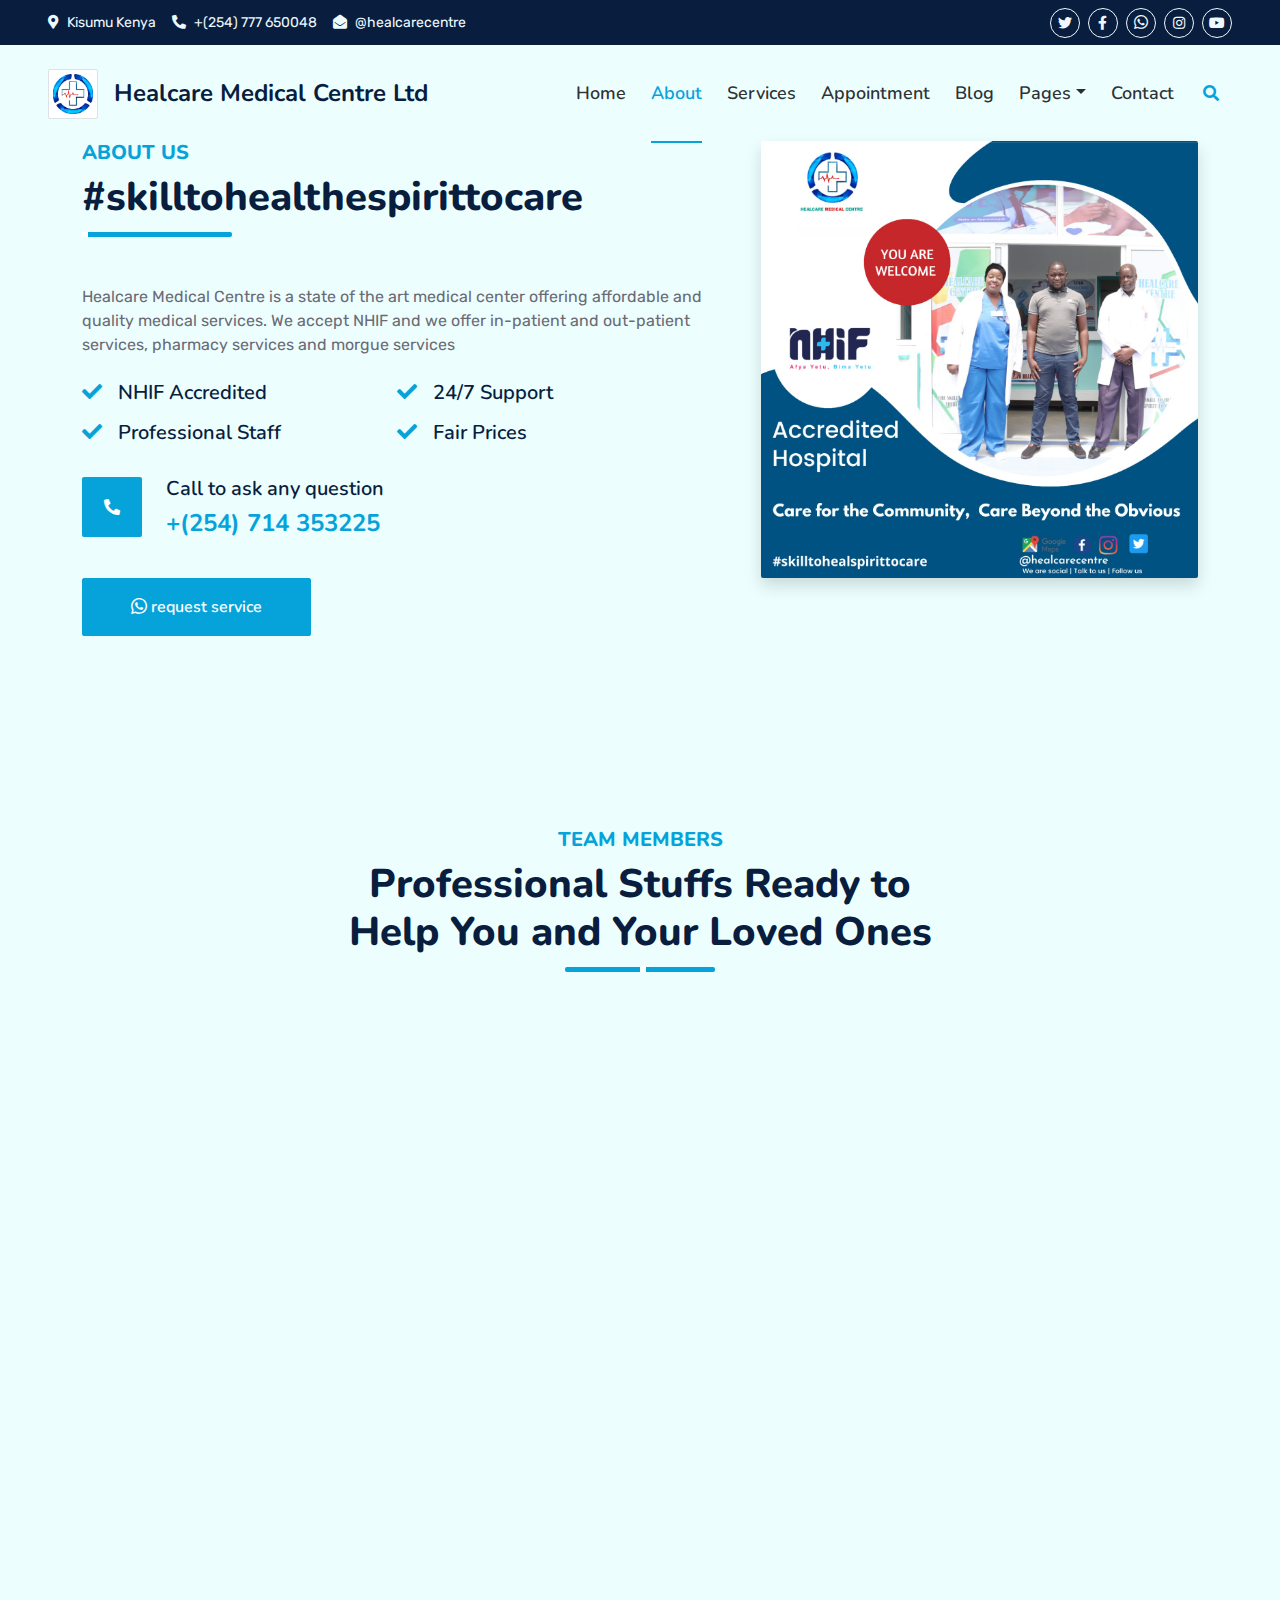
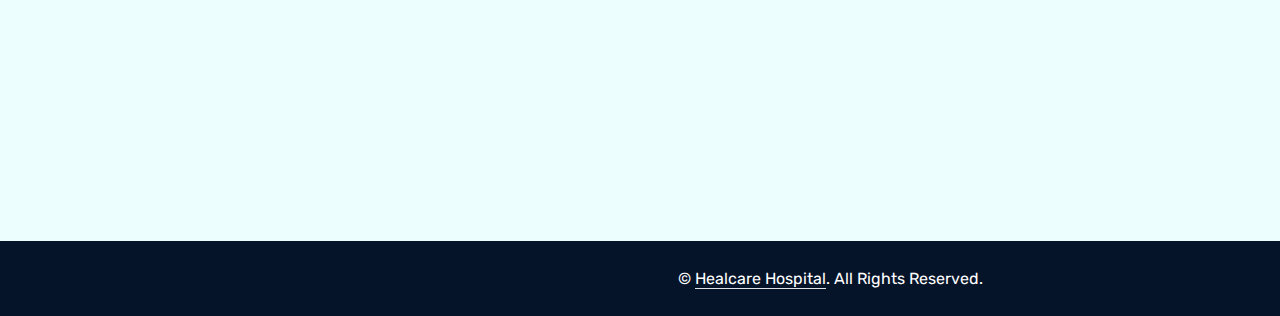
==== commit 4e3d116c: "add appointment comments" ====
--- a/about.html
+++ b/about.html
@@ -87,7 +87,8 @@
                         <a href="index.html" class="nav-item nav-link">Home</a>
                     <a href="about.html" class="nav-item nav-link active">About</a>
                     <a href="service.html" class="nav-item nav-link">Services</a>
-                    <a href="blog.html" class="nav-item nav-link">Blog Grid</a>
+                    <a href="booking.html" class="nav-item nav-link ">Appointment</a>
+                    <a href="blog.html" class="nav-item nav-link">Blog</a>
                            
                     <div class="nav-item dropdown">
                         <a href="#" class="nav-link dropdown-toggle" data-bs-toggle="dropdown">Pages</a>
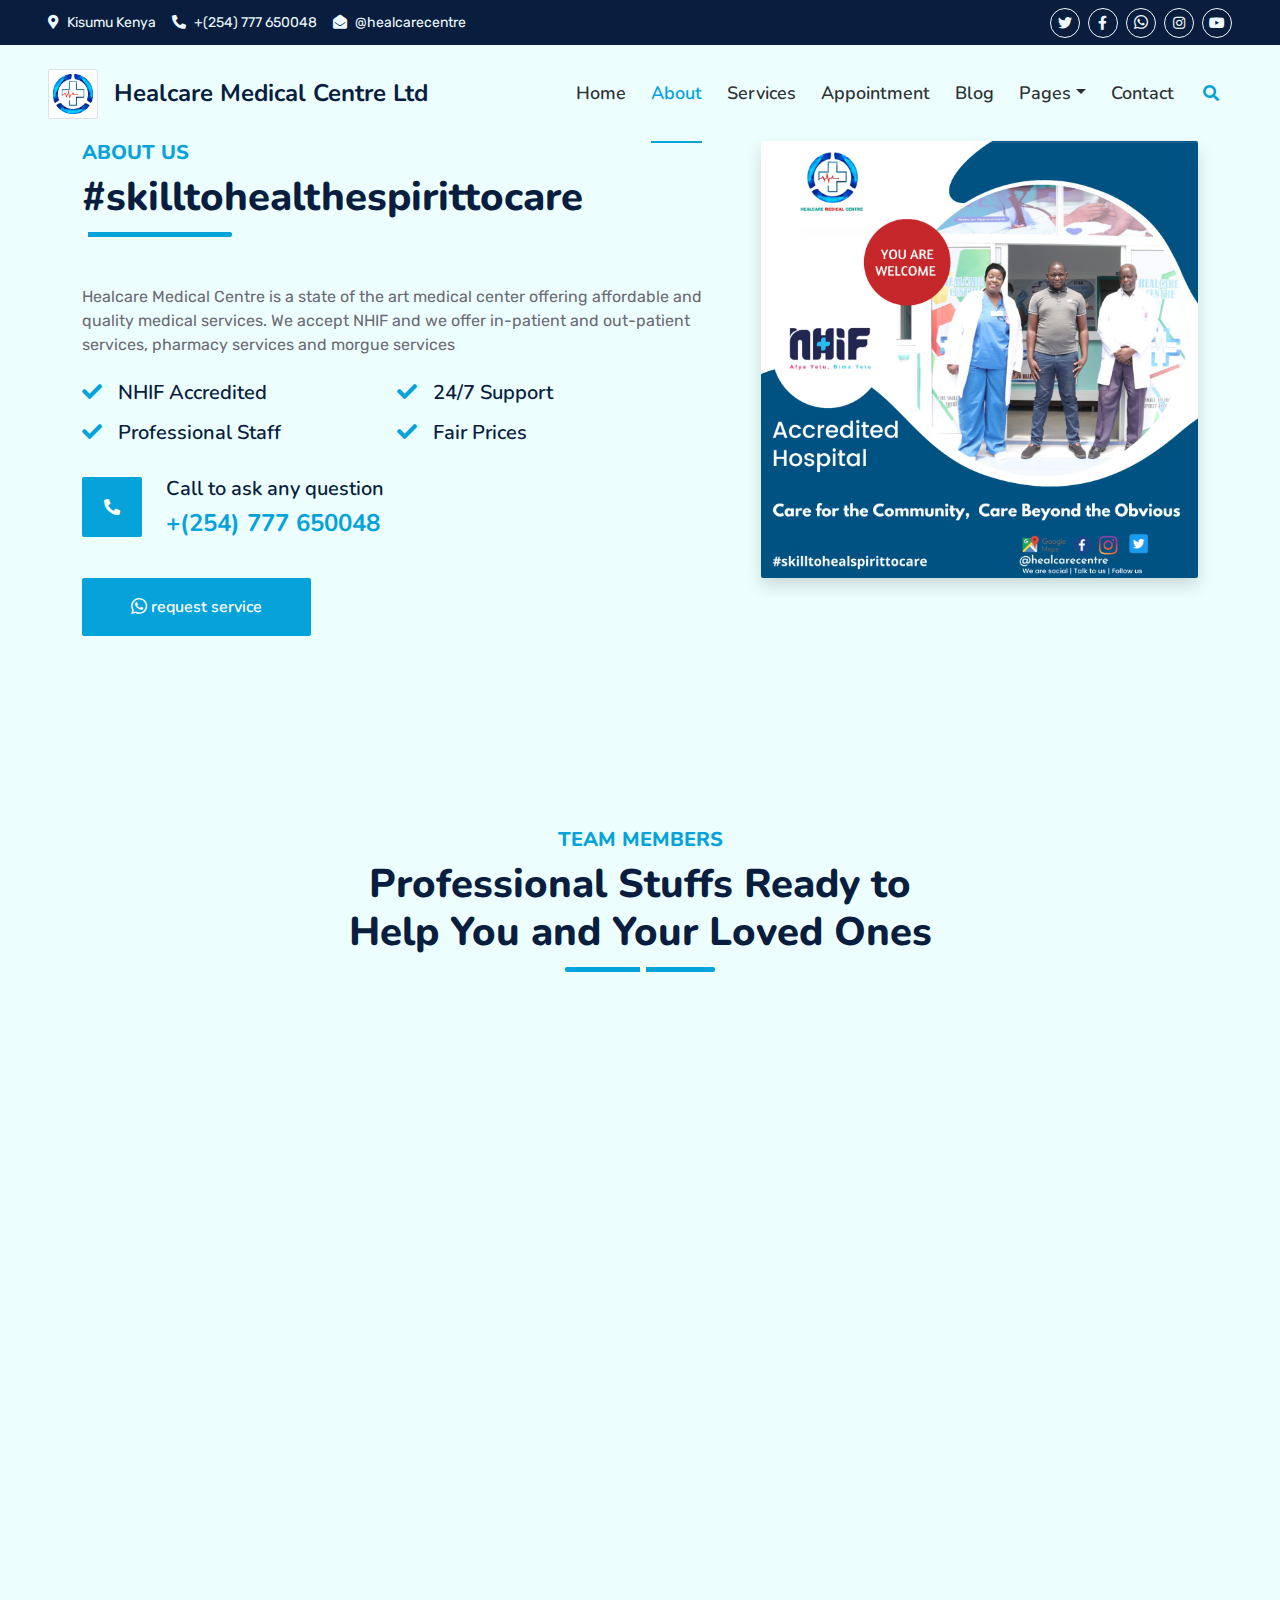
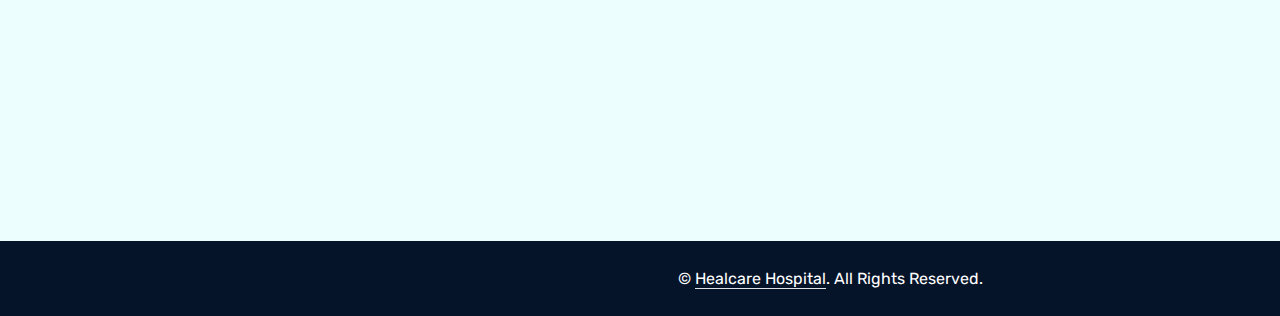
==== commit 5dc64300: "change phone number" ====
--- a/about.html
+++ b/about.html
@@ -191,7 +191,7 @@
                         </div>
                         <div class="ps-4">
                             <h5 class="mb-2">Call to ask any question</h5>
-                            <h4 class="text-primary mb-0">+(254) 714 353225 </h4>
+                            <h4 class="text-primary mb-0">+(254) 777 650048 </h4>
                         </div>
                     </div>
                     <a class="btn btn-primary py-3 px-5 mt-3 wow zoomIn" data-wow-delay="0.9s" href="https://l.facebook.com/l.php?u=https%3A%2F%2Fapi.whatsapp.com%2Fsend%3Fphone%3D254112651597%26app%3Dfacebook%26entry_point%3Dpage_cta%26fbclid%3DIwAR26jCcPArwJF7pMhak9y_AAHXJEJk9D_FTiBmDPggTOoFprSlUFi0fkgi0&h=AT1p98Kh1tfYW-lQr8XbxFYz3CtTOqSw7ZWZFYomG3YaAoXv2AP1JjJ27h910AXIwqHDCCfPxj9flFpnSR5taxZMDkR8gbsDKgyzsFLzni86rPJZeNqG4yoMuTQqyQ"><i class="bi bi-whatsapp"></i> request service</a>
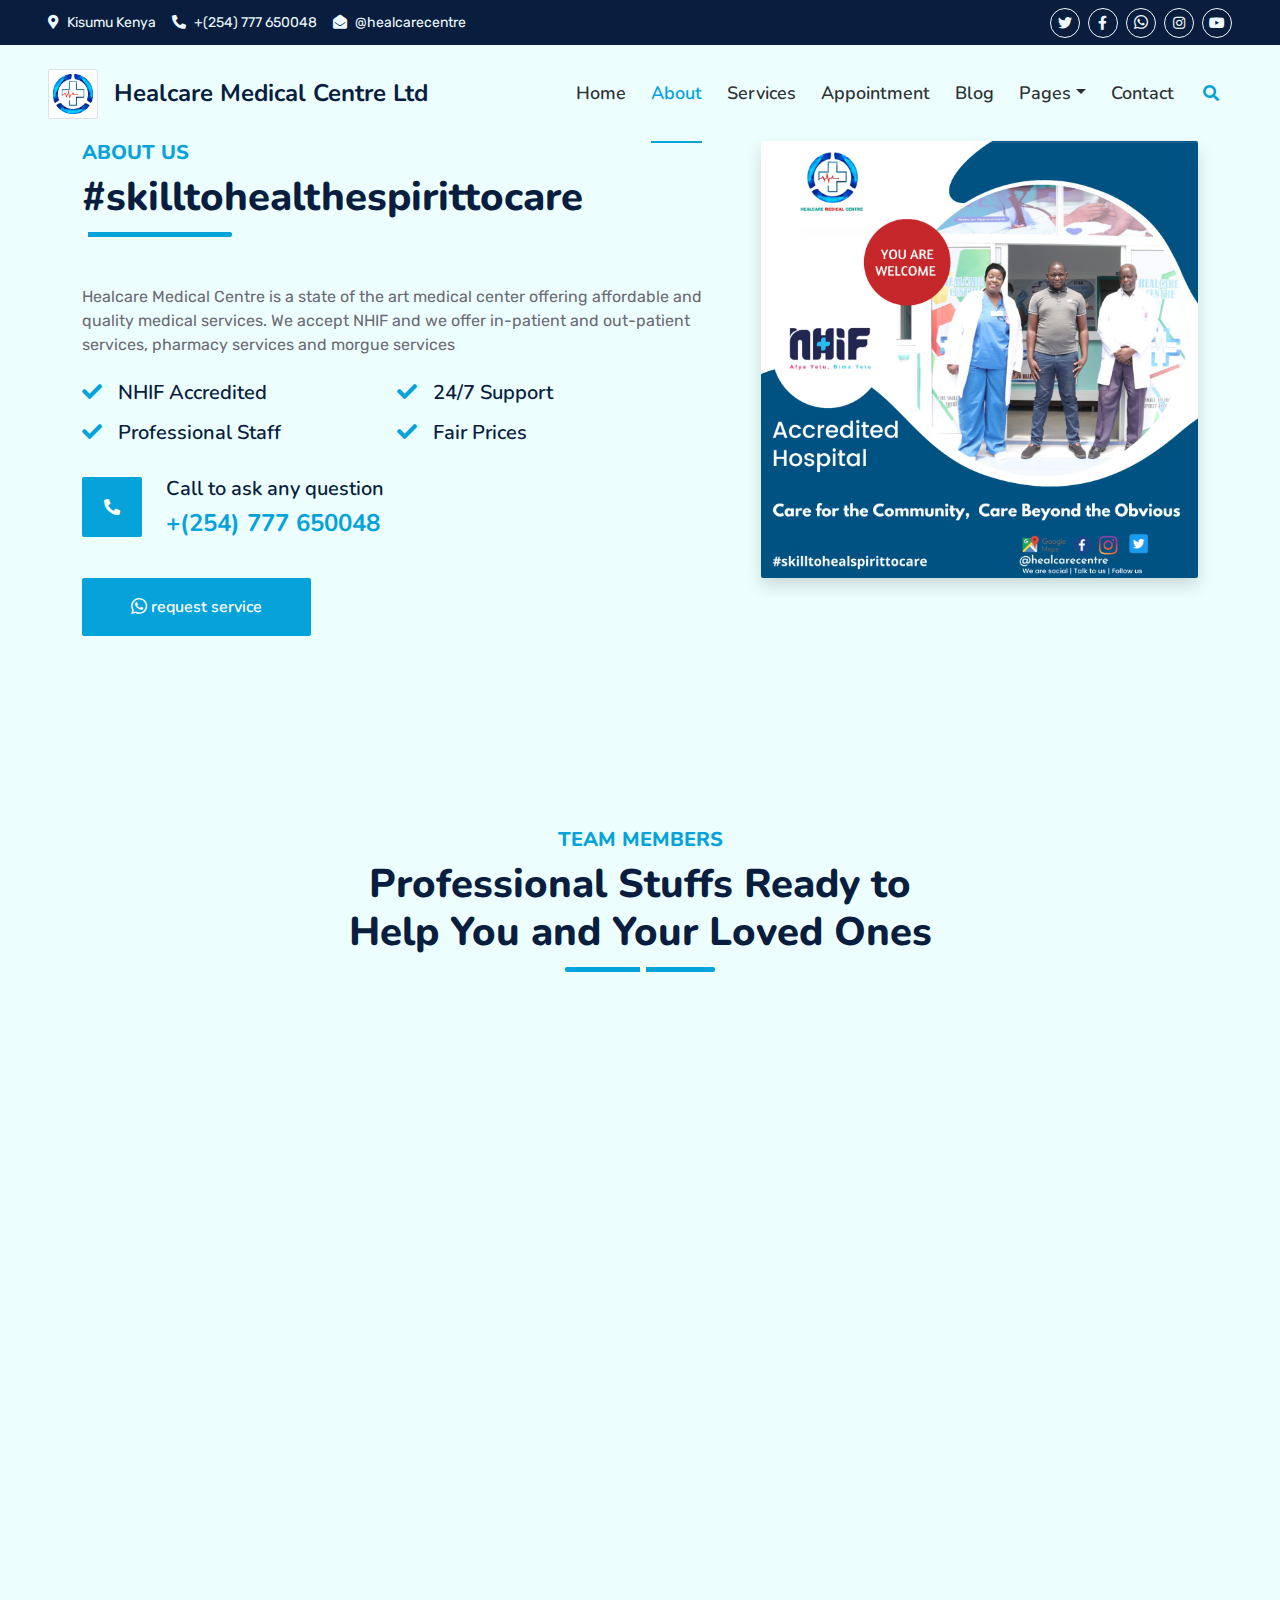
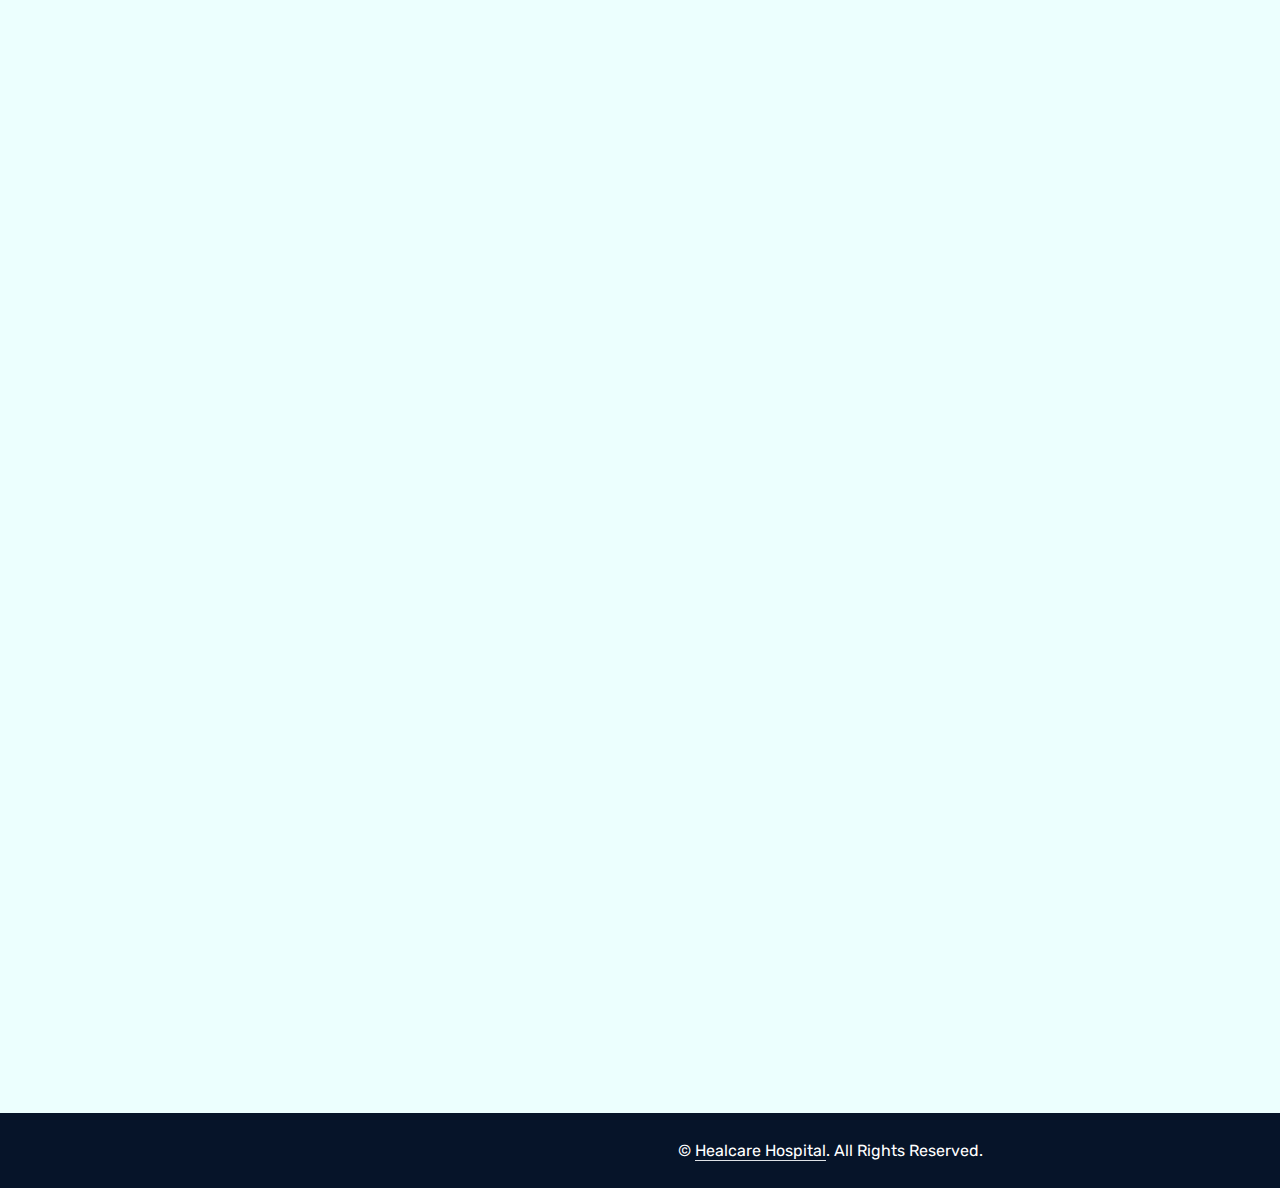
==== commit 09e41805: "add about us images" ====
--- a/about.html
+++ b/about.html
@@ -252,7 +252,103 @@
                 <div class="col-lg-4 wow slideInUp" data-wow-delay="0.9s">
                     <div class="team-item bg-light rounded overflow-hidden">
                         <div class="team-img position-relative overflow-hidden">
+                            <img class="img-fluid w-100" src="img/nurse pldge2.jpeg" alt="">
+                            <!-- <div class="team-social">
+                                <a class="btn btn-lg btn-primary btn-lg-square rounded" href=""><i class="fab fa-twitter fw-normal"></i></a>
+                                <a class="btn btn-lg btn-primary btn-lg-square rounded" href="https://web.facebook.com/healcarecentre/" target="_blank"><i class="fab fa-facebook-f fw-normal"></i></a>
+                                <a class="btn btn-lg btn-primary btn-lg-square rounded" href=""><i class="fab fa-instagram fw-normal"></i></a>
+                                <a class="btn btn-lg btn-primary btn-lg-square rounded" href=""><i class="fab fa-linkedin-in fw-normal"></i></a>
+                            </div> -->
+                        </div>
+                        <div class="text-center py-4">
+                            
+                        </div>
+                    </div>
+                </div>
+                <div class="col-lg-4 wow slideInUp" data-wow-delay="0.9s">
+                    <div class="team-item bg-light rounded overflow-hidden">
+                        <div class="team-img position-relative overflow-hidden">
                             <img class="img-fluid w-100" src="img/teamstar3.jpg" alt="">
+                            <!-- <div class="team-social">
+                                <a class="btn btn-lg btn-primary btn-lg-square rounded" href=""><i class="fab fa-twitter fw-normal"></i></a>
+                                <a class="btn btn-lg btn-primary btn-lg-square rounded" href="https://web.facebook.com/healcarecentre/" target="_blank"><i class="fab fa-facebook-f fw-normal"></i></a>
+                                <a class="btn btn-lg btn-primary btn-lg-square rounded" href=""><i class="fab fa-instagram fw-normal"></i></a>
+                                <a class="btn btn-lg btn-primary btn-lg-square rounded" href=""><i class="fab fa-linkedin-in fw-normal"></i></a>
+                            </div> -->
+                        </div>
+                        <div class="text-center py-4">
+                            
+                        </div>
+                    </div>
+                </div>
+                <div class="col-lg-4 wow slideInUp" data-wow-delay="0.9s">
+                    <div class="team-item bg-light rounded overflow-hidden">
+                        <div class="team-img position-relative overflow-hidden">
+                            <img class="img-fluid w-100" src="img/womensx.jpeg" alt="">
+                            <!-- <div class="team-social">
+                                <a class="btn btn-lg btn-primary btn-lg-square rounded" href=""><i class="fab fa-twitter fw-normal"></i></a>
+                                <a class="btn btn-lg btn-primary btn-lg-square rounded" href="https://web.facebook.com/healcarecentre/" target="_blank"><i class="fab fa-facebook-f fw-normal"></i></a>
+                                <a class="btn btn-lg btn-primary btn-lg-square rounded" href=""><i class="fab fa-instagram fw-normal"></i></a>
+                                <a class="btn btn-lg btn-primary btn-lg-square rounded" href=""><i class="fab fa-linkedin-in fw-normal"></i></a>
+                            </div> -->
+                        </div>
+                        <div class="text-center py-4">
+                            
+                        </div>
+                    </div>
+                </div>
+                <div class="col-lg-4 wow slideInUp" data-wow-delay="0.9s">
+                    <div class="team-item bg-light rounded overflow-hidden">
+                        <div class="team-img position-relative overflow-hidden">
+                            <img class="img-fluid w-100" src="img/edu afya.jpeg" alt="">
+                            <!-- <div class="team-social">
+                                <a class="btn btn-lg btn-primary btn-lg-square rounded" href=""><i class="fab fa-twitter fw-normal"></i></a>
+                                <a class="btn btn-lg btn-primary btn-lg-square rounded" href="https://web.facebook.com/healcarecentre/" target="_blank"><i class="fab fa-facebook-f fw-normal"></i></a>
+                                <a class="btn btn-lg btn-primary btn-lg-square rounded" href=""><i class="fab fa-instagram fw-normal"></i></a>
+                                <a class="btn btn-lg btn-primary btn-lg-square rounded" href=""><i class="fab fa-linkedin-in fw-normal"></i></a>
+                            </div> -->
+                        </div>
+                        <div class="text-center py-4">
+                            
+                        </div>
+                    </div>
+                </div>
+                <div class="col-lg-4 wow slideInUp" data-wow-delay="0.9s">
+                    <div class="team-item bg-light rounded overflow-hidden">
+                        <div class="team-img position-relative overflow-hidden">
+                            <img class="img-fluid w-100" src="img/nurse pledge.jpeg" alt="">
+                            <!-- <div class="team-social">
+                                <a class="btn btn-lg btn-primary btn-lg-square rounded" href=""><i class="fab fa-twitter fw-normal"></i></a>
+                                <a class="btn btn-lg btn-primary btn-lg-square rounded" href="https://web.facebook.com/healcarecentre/" target="_blank"><i class="fab fa-facebook-f fw-normal"></i></a>
+                                <a class="btn btn-lg btn-primary btn-lg-square rounded" href=""><i class="fab fa-instagram fw-normal"></i></a>
+                                <a class="btn btn-lg btn-primary btn-lg-square rounded" href=""><i class="fab fa-linkedin-in fw-normal"></i></a>
+                            </div> -->
+                        </div>
+                        <div class="text-center py-4">
+                            
+                        </div>
+                    </div>
+                </div>
+                <div class="col-lg-4 wow slideInUp" data-wow-delay="0.9s">
+                    <div class="team-item bg-light rounded overflow-hidden">
+                        <div class="team-img position-relative overflow-hidden">
+                            <img class="img-fluid w-100" src="img/diagnosing.jpeg" alt="">
+                            <!-- <div class="team-social">
+                                <a class="btn btn-lg btn-primary btn-lg-square rounded" href=""><i class="fab fa-twitter fw-normal"></i></a>
+                                <a class="btn btn-lg btn-primary btn-lg-square rounded" href="https://web.facebook.com/healcarecentre/" target="_blank"><i class="fab fa-facebook-f fw-normal"></i></a>
+                                <a class="btn btn-lg btn-primary btn-lg-square rounded" href=""><i class="fab fa-instagram fw-normal"></i></a>
+                                <a class="btn btn-lg btn-primary btn-lg-square rounded" href=""><i class="fab fa-linkedin-in fw-normal"></i></a>
+                            </div> -->
+                        </div>
+                        <div class="text-center py-4">
+                            
+                        </div>
+                    </div>
+                </div>
+                <div class="col-lg-4 wow slideInUp" data-wow-delay="0.9s">
+                    <div class="team-item bg-light rounded overflow-hidden">
+                        <div class="team-img position-relative overflow-hidden">
+                            <img class="img-fluid w-100" src="img/womensx2.jpeg" alt="">
                             <!-- <div class="team-social">
                                 <a class="btn btn-lg btn-primary btn-lg-square rounded" href=""><i class="fab fa-twitter fw-normal"></i></a>
                                 <a class="btn btn-lg btn-primary btn-lg-square rounded" href="https://web.facebook.com/healcarecentre/" target="_blank"><i class="fab fa-facebook-f fw-normal"></i></a>
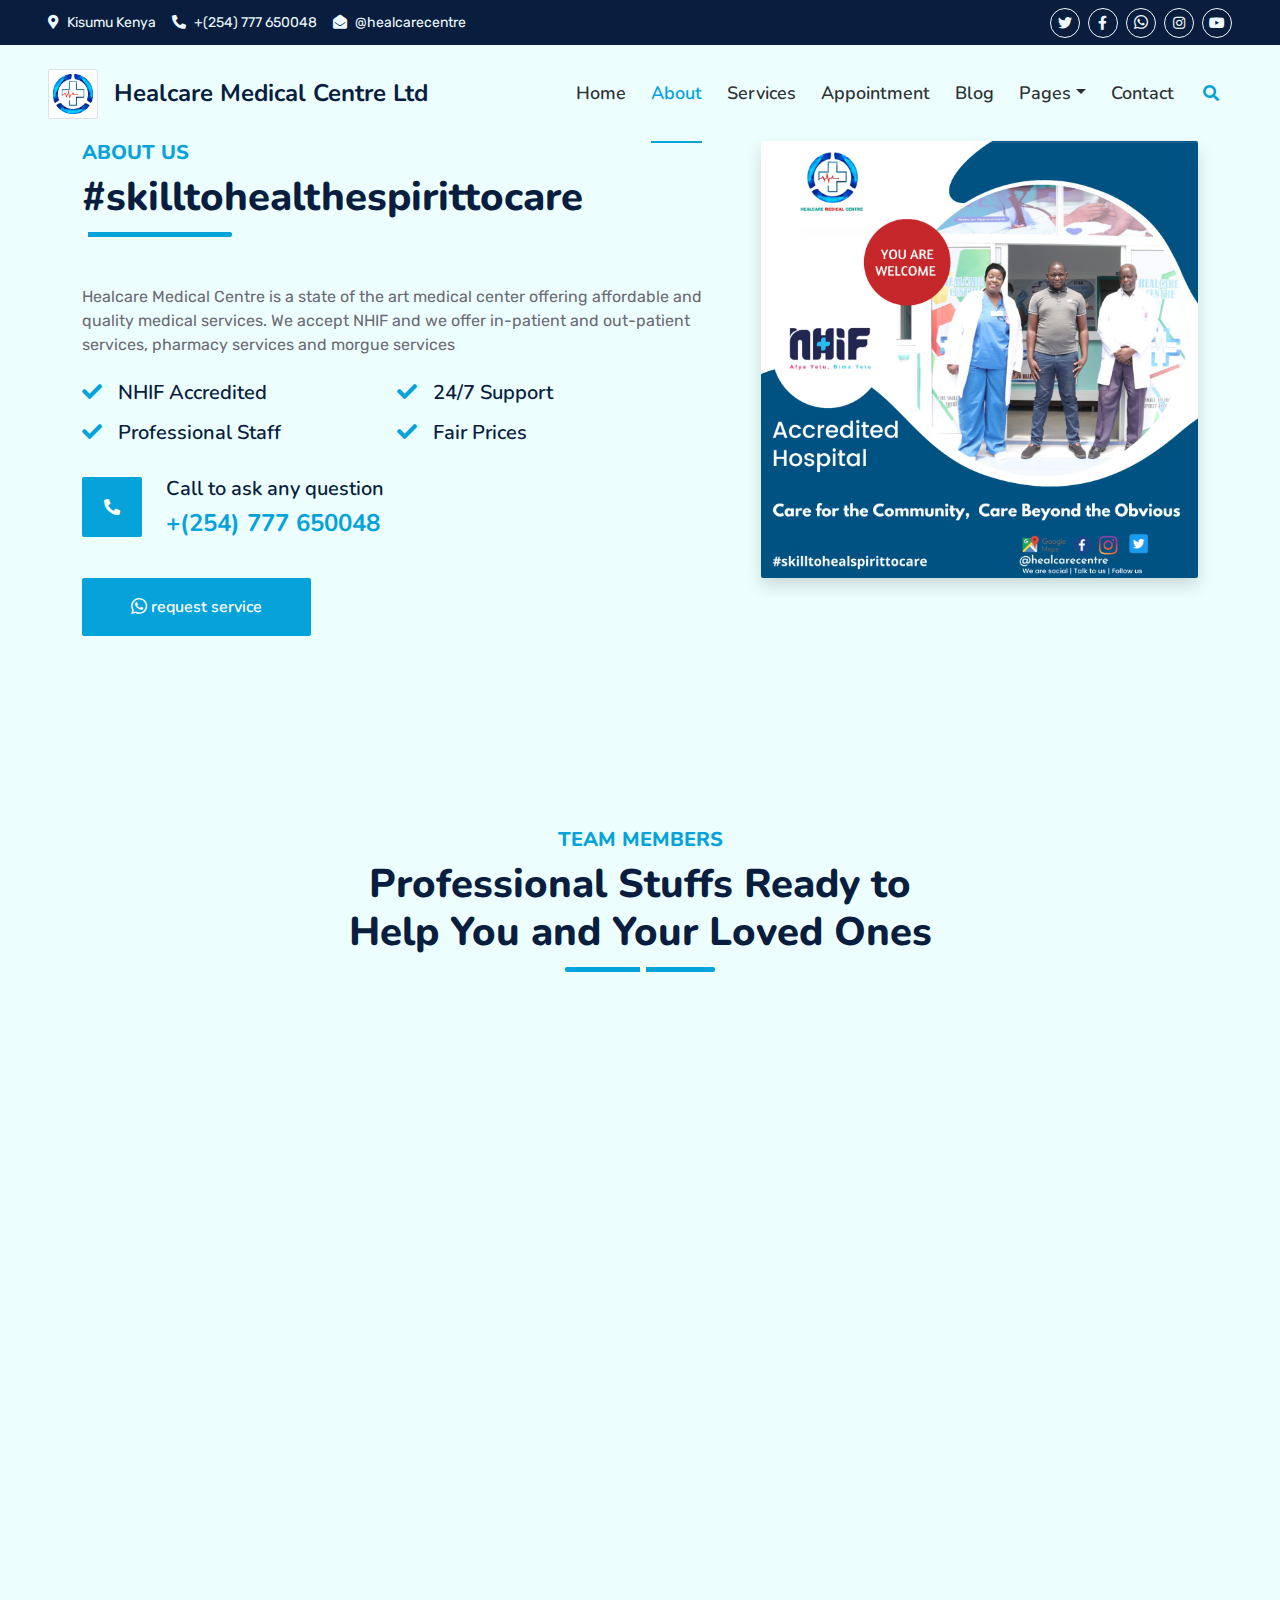
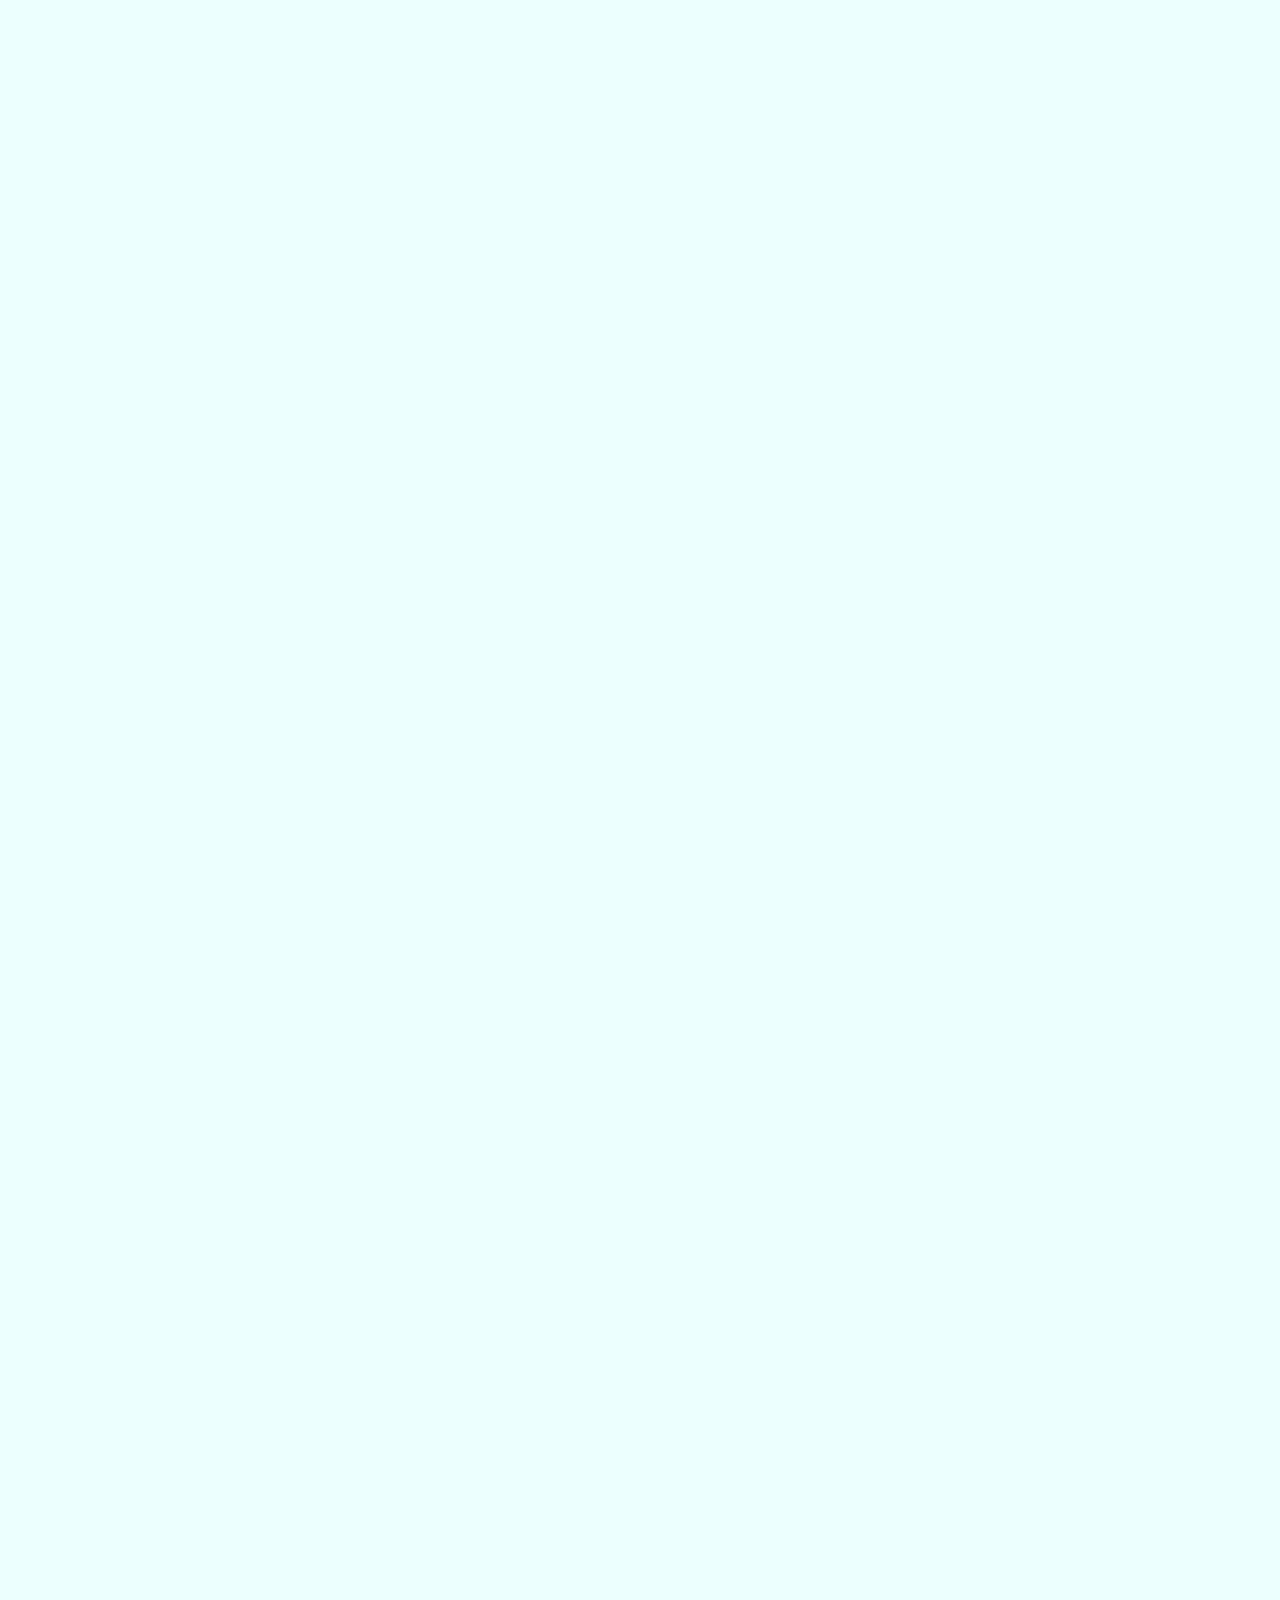
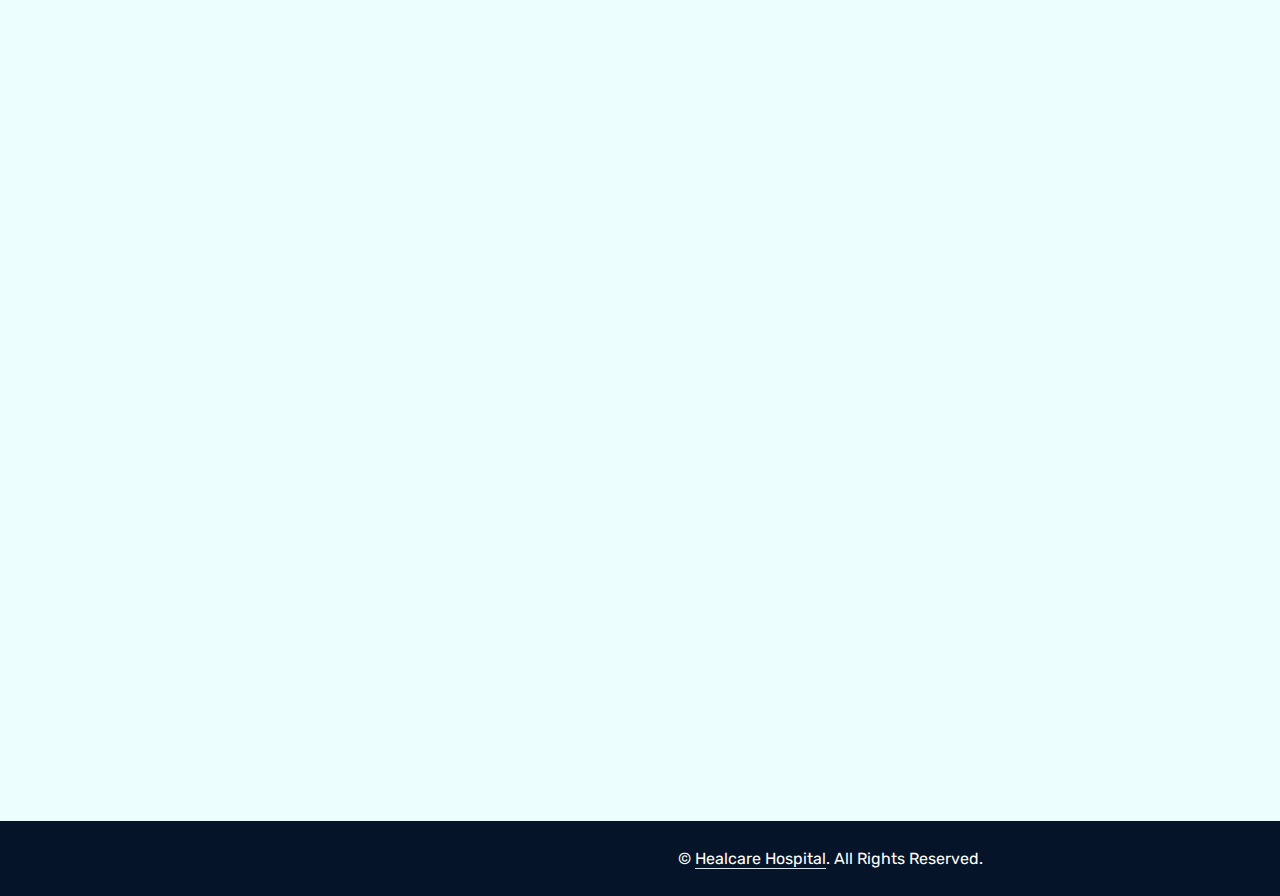
==== commit 88113638: "Add more photos" ====
--- a/about.html
+++ b/about.html
@@ -361,6 +361,136 @@
                         </div>
                     </div>
                 </div>
+                <div class="col-lg-4 wow slideInUp" data-wow-delay="0.9s">
+                    <div class="team-item bg-light rounded overflow-hidden">
+                        <div class="team-img position-relative overflow-hidden">
+                            <img class="img-fluid w-100" src="img/womensx2.jpeg" alt="">
+                            <!-- <div class="team-social">
+                                <a class="btn btn-lg btn-primary btn-lg-square rounded" href=""><i class="fab fa-twitter fw-normal"></i></a>
+                                <a class="btn btn-lg btn-primary btn-lg-square rounded" href="https://web.facebook.com/healcarecentre/" target="_blank"><i class="fab fa-facebook-f fw-normal"></i></a>
+                                <a class="btn btn-lg btn-primary btn-lg-square rounded" href=""><i class="fab fa-instagram fw-normal"></i></a>
+                                <a class="btn btn-lg btn-primary btn-lg-square rounded" href=""><i class="fab fa-linkedin-in fw-normal"></i></a>
+                            </div> -->
+                        </div>
+                        <div class="text-center py-4">
+                            
+                        </div>
+                    </div>
+                </div>
+                <!-- start -->
+                <div class="col-lg-4 wow slideInUp" data-wow-delay="0.9s">
+                    <div class="team-item bg-light rounded overflow-hidden">
+                        <div class="team-img position-relative overflow-hidden">
+                            <img class="img-fluid w-100" src="img/inoutp.jpeg" alt="">
+                            <!-- <div class="team-social">
+                                <a class="btn btn-lg btn-primary btn-lg-square rounded" href=""><i class="fab fa-twitter fw-normal"></i></a>
+                                <a class="btn btn-lg btn-primary btn-lg-square rounded" href="https://web.facebook.com/healcarecentre/" target="_blank"><i class="fab fa-facebook-f fw-normal"></i></a>
+                                <a class="btn btn-lg btn-primary btn-lg-square rounded" href=""><i class="fab fa-instagram fw-normal"></i></a>
+                                <a class="btn btn-lg btn-primary btn-lg-square rounded" href=""><i class="fab fa-linkedin-in fw-normal"></i></a>
+                            </div> -->
+                        </div>
+                        <div class="text-center py-4">
+                            
+                        </div>
+                    </div>
+                </div>
+                <div class="col-lg-4 wow slideInUp" data-wow-delay="0.9s">
+                    <div class="team-item bg-light rounded overflow-hidden">
+                        <div class="team-img position-relative overflow-hidden">
+                            <img class="img-fluid w-100" src="img/pedicare.jpeg" alt="">
+                            <!-- <div class="team-social">
+                                <a class="btn btn-lg btn-primary btn-lg-square rounded" href=""><i class="fab fa-twitter fw-normal"></i></a>
+                                <a class="btn btn-lg btn-primary btn-lg-square rounded" href="https://web.facebook.com/healcarecentre/" target="_blank"><i class="fab fa-facebook-f fw-normal"></i></a>
+                                <a class="btn btn-lg btn-primary btn-lg-square rounded" href=""><i class="fab fa-instagram fw-normal"></i></a>
+                                <a class="btn btn-lg btn-primary btn-lg-square rounded" href=""><i class="fab fa-linkedin-in fw-normal"></i></a>
+                            </div> -->
+                        </div>
+                        <div class="text-center py-4">
+                            
+                        </div>
+                    </div>
+                </div>
+                <div class="col-lg-4 wow slideInUp" data-wow-delay="0.9s">
+                    <div class="team-item bg-light rounded overflow-hidden">
+                        <div class="team-img position-relative overflow-hidden">
+                            <img class="img-fluid w-100" src="img/pedicare2.jpeg" alt="">
+                            <!-- <div class="team-social">
+                                <a class="btn btn-lg btn-primary btn-lg-square rounded" href=""><i class="fab fa-twitter fw-normal"></i></a>
+                                <a class="btn btn-lg btn-primary btn-lg-square rounded" href="https://web.facebook.com/healcarecentre/" target="_blank"><i class="fab fa-facebook-f fw-normal"></i></a>
+                                <a class="btn btn-lg btn-primary btn-lg-square rounded" href=""><i class="fab fa-instagram fw-normal"></i></a>
+                                <a class="btn btn-lg btn-primary btn-lg-square rounded" href=""><i class="fab fa-linkedin-in fw-normal"></i></a>
+                            </div> -->
+                        </div>
+                        <div class="text-center py-4">
+                            
+                        </div>
+                    </div>
+                </div>
+                <div class="col-lg-4 wow slideInUp" data-wow-delay="0.9s">
+                    <div class="team-item bg-light rounded overflow-hidden">
+                        <div class="team-img position-relative overflow-hidden">
+                            <img class="img-fluid w-100" src="img/rela.jpeg" alt="">
+                            <!-- <div class="team-social">
+                                <a class="btn btn-lg btn-primary btn-lg-square rounded" href=""><i class="fab fa-twitter fw-normal"></i></a>
+                                <a class="btn btn-lg btn-primary btn-lg-square rounded" href="https://web.facebook.com/healcarecentre/" target="_blank"><i class="fab fa-facebook-f fw-normal"></i></a>
+                                <a class="btn btn-lg btn-primary btn-lg-square rounded" href=""><i class="fab fa-instagram fw-normal"></i></a>
+                                <a class="btn btn-lg btn-primary btn-lg-square rounded" href=""><i class="fab fa-linkedin-in fw-normal"></i></a>
+                            </div> -->
+                        </div>
+                        <div class="text-center py-4">
+                            
+                        </div>
+                    </div>
+                </div>
+                <div class="col-lg-4 wow slideInUp" data-wow-delay="0.9s">
+                    <div class="team-item bg-light rounded overflow-hidden">
+                        <div class="team-img position-relative overflow-hidden">
+                            <img class="img-fluid w-100" src="img/findus.jpeg" alt="">
+                            <!-- <div class="team-social">
+                                <a class="btn btn-lg btn-primary btn-lg-square rounded" href=""><i class="fab fa-twitter fw-normal"></i></a>
+                                <a class="btn btn-lg btn-primary btn-lg-square rounded" href="https://web.facebook.com/healcarecentre/" target="_blank"><i class="fab fa-facebook-f fw-normal"></i></a>
+                                <a class="btn btn-lg btn-primary btn-lg-square rounded" href=""><i class="fab fa-instagram fw-normal"></i></a>
+                                <a class="btn btn-lg btn-primary btn-lg-square rounded" href=""><i class="fab fa-linkedin-in fw-normal"></i></a>
+                            </div> -->
+                        </div>
+                        <div class="text-center py-4">
+                            
+                        </div>
+                    </div>
+                </div>
+                <div class="col-lg-4 wow slideInUp" data-wow-delay="0.9s">
+                    <div class="team-item bg-light rounded overflow-hidden">
+                        <div class="team-img position-relative overflow-hidden">
+                            <img class="img-fluid w-100" src="img/adultimmune2.jpeg" alt="">
+                            <!-- <div class="team-social">
+                                <a class="btn btn-lg btn-primary btn-lg-square rounded" href=""><i class="fab fa-twitter fw-normal"></i></a>
+                                <a class="btn btn-lg btn-primary btn-lg-square rounded" href="https://web.facebook.com/healcarecentre/" target="_blank"><i class="fab fa-facebook-f fw-normal"></i></a>
+                                <a class="btn btn-lg btn-primary btn-lg-square rounded" href=""><i class="fab fa-instagram fw-normal"></i></a>
+                                <a class="btn btn-lg btn-primary btn-lg-square rounded" href=""><i class="fab fa-linkedin-in fw-normal"></i></a>
+                            </div> -->
+                        </div>
+                        <div class="text-center py-4">
+                            
+                        </div>
+                    </div>
+                </div>
+                <div class="col-lg-4 wow slideInUp" data-wow-delay="0.9s">
+                    <div class="team-item bg-light rounded overflow-hidden">
+                        <div class="team-img position-relative overflow-hidden">
+                            <img class="img-fluid w-100" src="img/aldult.jpeg" alt="">
+                            <!-- <div class="team-social">
+                                <a class="btn btn-lg btn-primary btn-lg-square rounded" href=""><i class="fab fa-twitter fw-normal"></i></a>
+                                <a class="btn btn-lg btn-primary btn-lg-square rounded" href="https://web.facebook.com/healcarecentre/" target="_blank"><i class="fab fa-facebook-f fw-normal"></i></a>
+                                <a class="btn btn-lg btn-primary btn-lg-square rounded" href=""><i class="fab fa-instagram fw-normal"></i></a>
+                                <a class="btn btn-lg btn-primary btn-lg-square rounded" href=""><i class="fab fa-linkedin-in fw-normal"></i></a>
+                            </div> -->
+                        </div>
+                        <div class="text-center py-4">
+                            
+                        </div>
+                    </div>
+                </div>
+                <!-- end -->
             </div>
         </div>
     </div>
